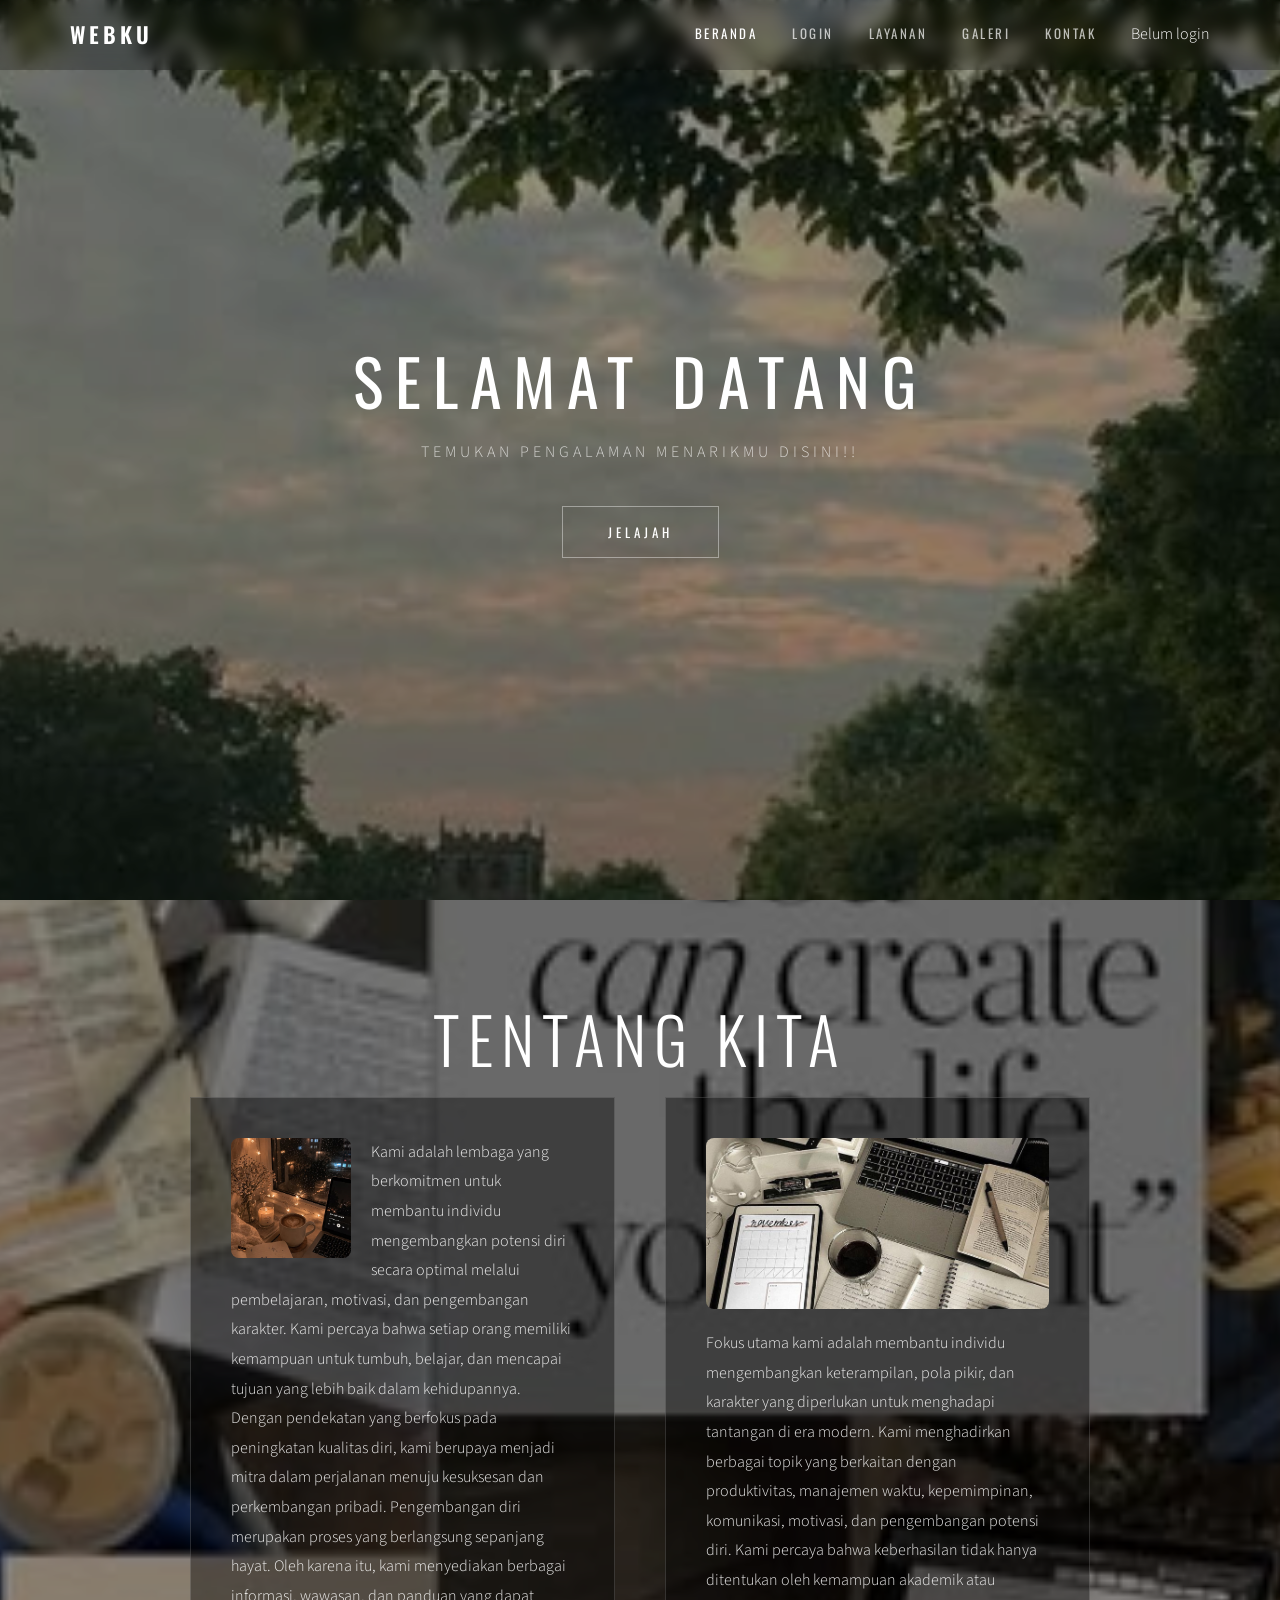
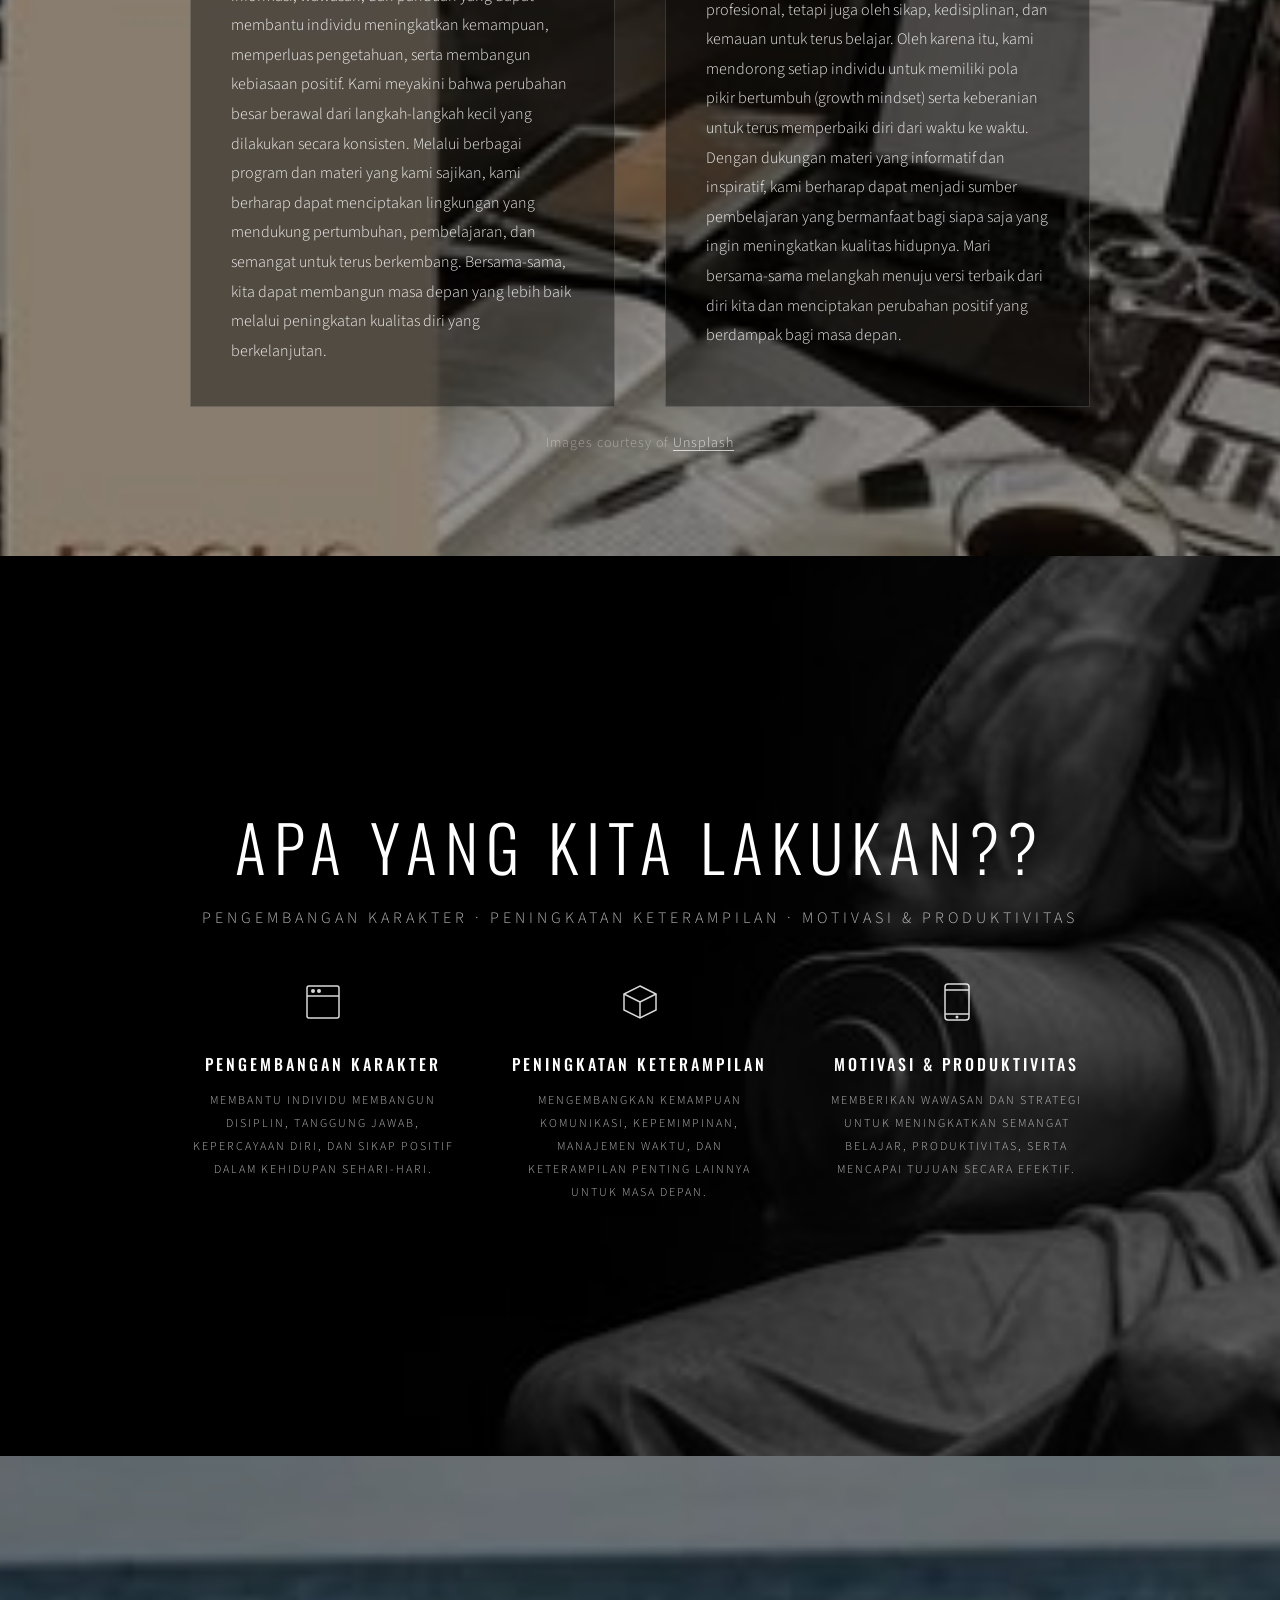
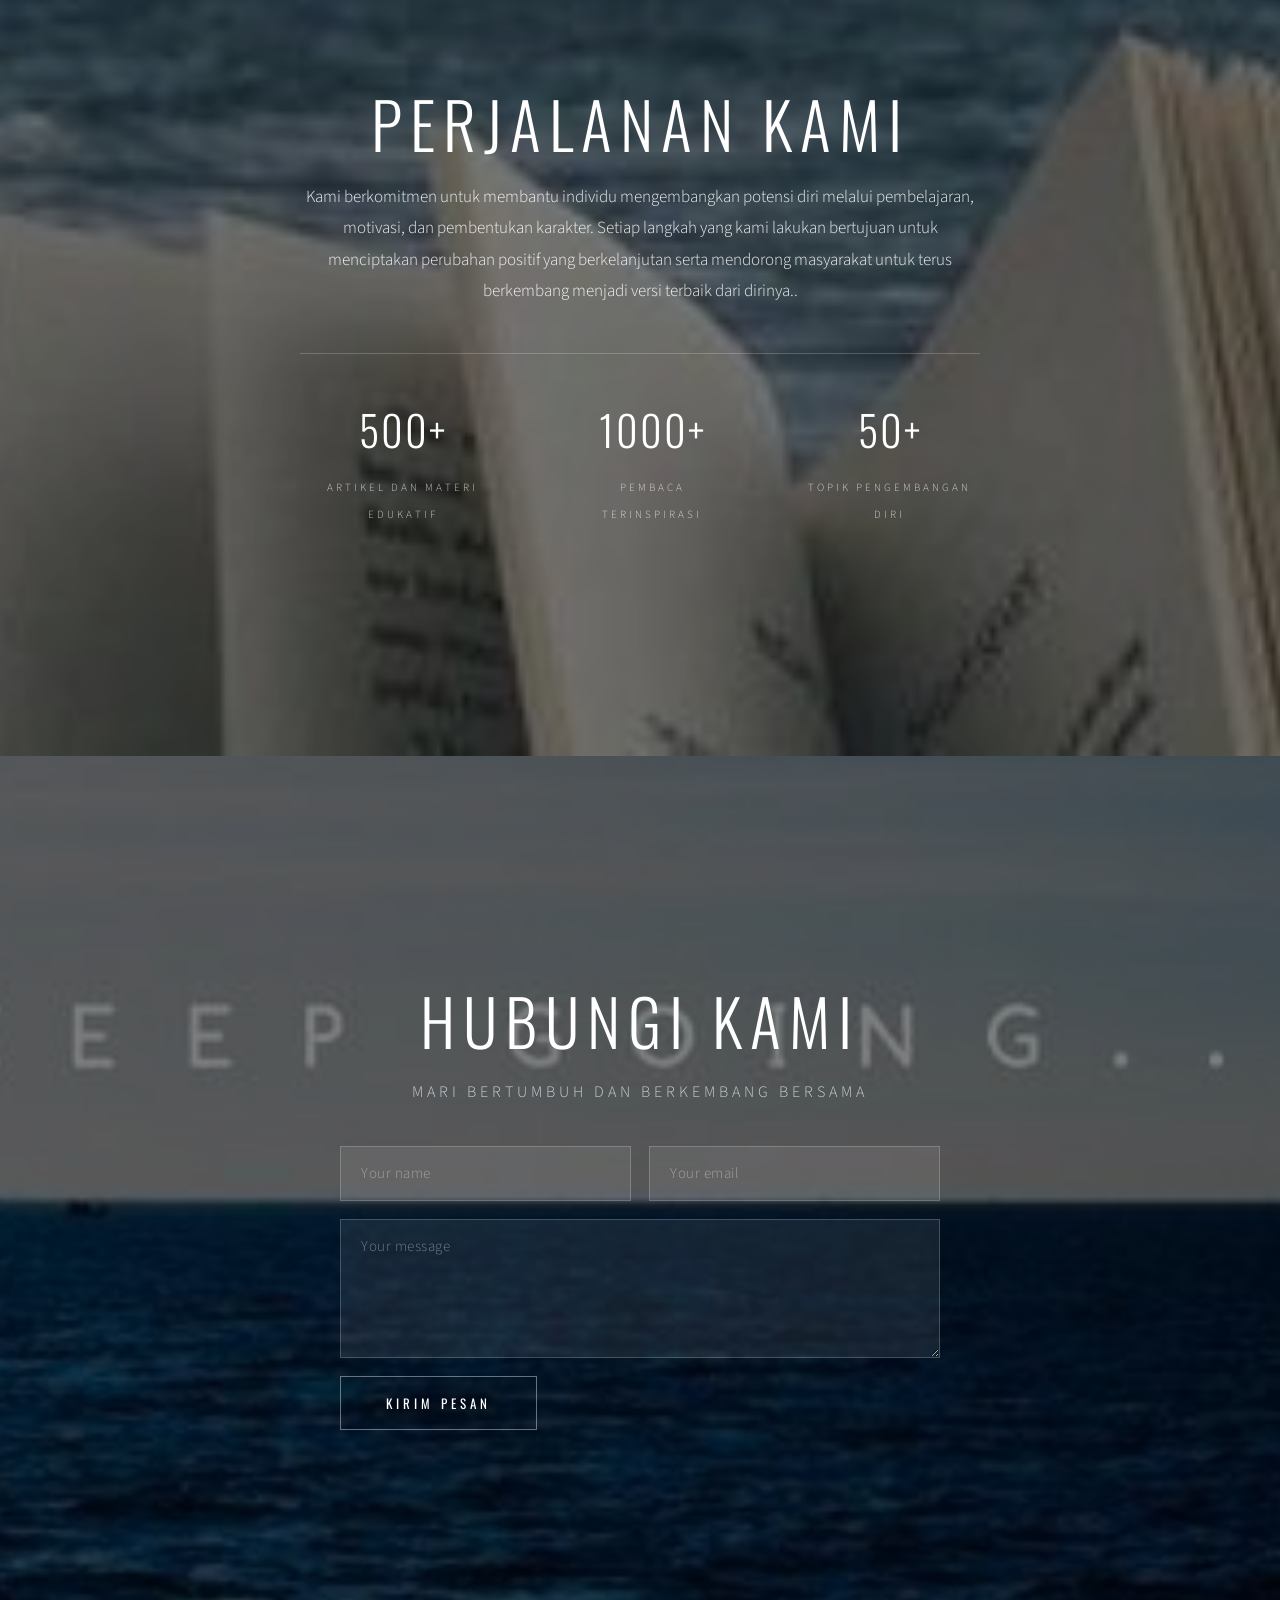
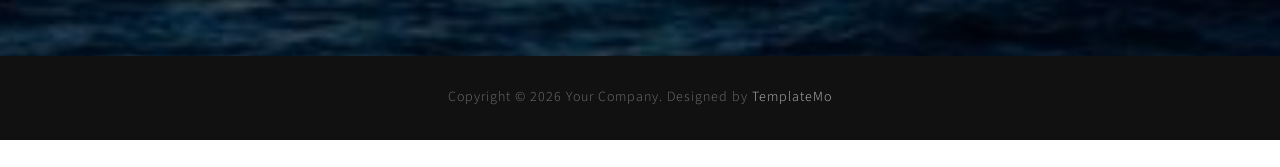
==== index.html @ dccb52b2 "Update index.html" ====
<!DOCTYPE html>
<html lang="id">
<head>
    <meta charset="UTF-8">
    <meta name="viewport" content="width=device-width, initial-scale=1.0">
    <title>Webku</title>

    <link rel="preconnect" href="https://fonts.googleapis.com">
    <link rel="preconnect" href="https://fonts.gstatic.com" crossorigin>
    <link href="https://fonts.googleapis.com/css2?family=Oswald:wght@300;400;500;600;700&family=Source+Sans+3:ital,wght@0,300;0,400;0,600;1,300;1,400&display=swap" rel="stylesheet">

    <link rel="stylesheet" href="templatemo-parallax-starter.css">
    <!--

TemplateMo 612 Parallax Starter

https://templatemo.com/tm-612-parallax-starter

-->
</head>
<body>

    <!-- Navigation -->
    <nav id="templatemo-nav">
        <div class="nav-container">
            <a href="#home" class="nav-logo">WEBKU</a>
            <button class="nav-toggle" id="navToggle" aria-label="Toggle navigation">
                <span></span>
                <span></span>
                <span></span>
            </button>
            <ul class="nav-links" id="navLinks">
                <li><a href="#home" class="active">BERANDA</a></li>
                <li id="authArea"><a onclick="goLogin()">LOGIN</a></li>
                <li><a href="#services">LAYANAN</a></li>
                <li><a href="#gallery">GALERI</a></li>
                <li><a href="#contact">KONTAK</a></li>
                 <li><p id="userInfo">Belum login</p></li>
                 
            </ul>
        </div>
    </nav>

    <!-- Section 1: Home / Hero -->
    <section id="home" class="parallax-section">
        <div class="parallax-bg" data-speed="1" style="background-image: url('images/parallax-bg-01.jpg')"></div>
        <div class="parallax-overlay"></div>
        <div class="section-content">
            <h1 class="section-title hero-title">SELAMAT DATANG</h1>
            <p class="section-subtitle caps">TEMUKAN PENGALAMAN MENARIKMU DISINI!!</p>
            <a href="#about" class="btn-scroll">JELAJAH</a>
        </div>
    </section>

    <!-- Section 2: About -->
    <section id="about" class="parallax-section">
        <div class="parallax-bg" data-speed="0.45" style="background-image: url('images/parallax-bg-02.jpg')"></div>
        <div class="parallax-overlay"></div>
        <div class="section-content">
            <h2 class="section-title">TENTANG KITA</h2>
            <div class="about-cols">
                <div class="about-col">
                    <div class="about-thumb thumb-top-left">
                        <img src="images/about-01.jpg" alt="Our Team">
                    </div>
                    <p>Kami adalah lembaga yang berkomitmen untuk membantu individu mengembangkan potensi diri secara optimal melalui pembelajaran, motivasi, dan pengembangan karakter. Kami percaya bahwa setiap orang memiliki kemampuan untuk tumbuh, belajar, dan mencapai tujuan yang lebih baik dalam kehidupannya. Dengan pendekatan yang berfokus pada peningkatan kualitas diri, kami berupaya menjadi mitra dalam perjalanan menuju kesuksesan dan perkembangan pribadi.

Pengembangan diri merupakan proses yang berlangsung sepanjang hayat. Oleh karena itu, kami menyediakan berbagai informasi, wawasan, dan panduan yang dapat membantu individu meningkatkan kemampuan, memperluas pengetahuan, serta membangun kebiasaan positif. Kami meyakini bahwa perubahan besar berawal dari langkah-langkah kecil yang dilakukan secara konsisten.

Melalui berbagai program dan materi yang kami sajikan, kami berharap dapat menciptakan lingkungan yang mendukung pertumbuhan, pembelajaran, dan semangat untuk terus berkembang. Bersama-sama, kita dapat membangun masa depan yang lebih baik melalui peningkatan kualitas diri yang berkelanjutan.</p>
                    </div>
                <div class="about-col">
                    <div class="about-thumb-wide">
                        <img src="images/about-02.jpg" alt="Our Process">
                    </div>
                    <p>Fokus utama kami adalah membantu individu mengembangkan keterampilan, pola pikir, dan karakter yang diperlukan untuk menghadapi tantangan di era modern. Kami menghadirkan berbagai topik yang berkaitan dengan produktivitas, manajemen waktu, kepemimpinan, komunikasi, motivasi, dan pengembangan potensi diri.

Kami percaya bahwa keberhasilan tidak hanya ditentukan oleh kemampuan akademik atau profesional, tetapi juga oleh sikap, kedisiplinan, dan kemauan untuk terus belajar. Oleh karena itu, kami mendorong setiap individu untuk memiliki pola pikir bertumbuh (growth mindset) serta keberanian untuk terus memperbaiki diri dari waktu ke waktu.

Dengan dukungan materi yang informatif dan inspiratif, kami berharap dapat menjadi sumber pembelajaran yang bermanfaat bagi siapa saja yang ingin meningkatkan kualitas hidupnya. Mari bersama-sama melangkah menuju versi terbaik dari diri kita dan menciptakan perubahan positif yang berdampak bagi masa depan.</p>
                </div>
            </div>
            <p class="unsplash-credit">Images courtesy of <a href="https://unsplash.com" target="_blank">Unsplash</a></p>
        </div>
    </section>

    <!-- Section 3: Services -->
    <section id="services" class="parallax-section">
        <div class="parallax-bg" data-speed="0.55" style="background-image: url('images/parallax-bg-03.jpg')"></div>
        <div class="parallax-overlay overlay-dark"></div>
        <div class="section-content">
            <h2 class="section-title">APA YANG KITA LAKUKAN??</h2>
            <p class="section-subtitle caps">PENGEMBANGAN KARAKTER &middot; PENINGKATAN KETERAMPILAN &middot; MOTIVASI & PRODUKTIVITAS</p>
            <div class="services-grid">
                <div class="service-item">
                    <div class="service-icon">
                        <svg width="40" height="40" viewBox="0 0 40 40" fill="none">
                            <rect x="4" y="4" width="32" height="32" rx="2" stroke="white" stroke-width="1.5"/>
                            <line x1="4" y1="14" x2="36" y2="14" stroke="white" stroke-width="1.5"/>
                            <circle cx="10" cy="9" r="2" fill="white"/>
                            <circle cx="16" cy="9" r="2" fill="white"/>
                        </svg>
                    </div>
                    <h3>PENGEMBANGAN KARAKTER</h3>
                    <p class="caps">Membantu individu membangun disiplin, tanggung jawab, kepercayaan diri, dan sikap positif dalam kehidupan sehari-hari.</p>
                </div>
                <div class="service-item">
                    <div class="service-icon">
                        <svg width="40" height="40" viewBox="0 0 40 40" fill="none">
                            <path d="M20 4L36 12V28L20 36L4 28V12L20 4Z" stroke="white" stroke-width="1.5"/>
                            <path d="M20 36V20" stroke="white" stroke-width="1.5"/>
                            <path d="M36 12L20 20" stroke="white" stroke-width="1.5"/>
                            <path d="M4 12L20 20" stroke="white" stroke-width="1.5"/>
                        </svg>
                    </div>
                    <h3>PENINGKATAN KETERAMPILAN</h3>
                    <p class="caps">Mengembangkan kemampuan komunikasi, kepemimpinan, manajemen waktu, dan keterampilan penting lainnya untuk masa depan.</p>
                </div>
                <div class="service-item">
                    <div class="service-icon">
                        <svg width="40" height="40" viewBox="0 0 40 40" fill="none">
                            <rect x="8" y="2" width="24" height="36" rx="3" stroke="white" stroke-width="1.5"/>
                            <line x1="8" y1="8" x2="32" y2="8" stroke="white" stroke-width="1.5"/>
                            <line x1="8" y1="32" x2="32" y2="32" stroke="white" stroke-width="1.5"/>
                            <circle cx="20" cy="35" r="1.5" fill="white"/>
                        </svg>
                    </div>
                    <h3>MOTIVASI & PRODUKTIVITAS</h3>
                    <p class="caps">Memberikan wawasan dan strategi untuk meningkatkan semangat belajar, produktivitas, serta mencapai tujuan secara efektif.</p>
                </div>
            </div>
        </div>
    </section>

    <!-- Section 4: Gallery -->
    <section id="gallery" class="parallax-section">
        <div class="parallax-bg" data-speed="0.5" style="background-image: url('images/parallax-bg-04.jpg')"></div>
        <div class="parallax-overlay"></div>
        <div class="section-content">
            <h2 class="section-title">PERJALANAN KAMI</h2>
            <div class="content-block">
                <p>Kami berkomitmen untuk membantu individu mengembangkan potensi diri melalui pembelajaran, motivasi, dan pembentukan karakter. Setiap langkah yang kami lakukan bertujuan untuk menciptakan perubahan positif yang berkelanjutan serta mendorong masyarakat untuk terus berkembang menjadi versi terbaik dari dirinya..</p>
                <div class="stats-row">
                    <div class="stat-item">
                        <span class="stat-number">500+</span>
                        <span class="stat-label caps">ARTIKEL DAN MATERI EDUKATIF</span>
                    </div>
                    <div class="stat-item">
                        <span class="stat-number">1000+</span>
                        <span class="stat-label caps">PEMBACA TERINSPIRASI</span>
                    </div>
                    <div class="stat-item">
                        <span class="stat-number">50+</span>
                        <span class="stat-label caps">TOPIK PENGEMBANGAN DIRI</span>
                    </div>
                </div>
            </div>
        </div>
    </section>

    <!-- Section 5: Contact -->
    <section id="contact" class="parallax-section">
        <div class="parallax-bg" data-speed="0.5" style="background-image: url('images/parallax-bg-05.jpg')"></div>
        <div class="parallax-overlay overlay-medium"></div>
        <div class="section-content">
            <h2 class="section-title">HUBUNGI KAMI</h2>
            <p class="section-subtitle caps">MARI BERTUMBUH DAN BERKEMBANG BERSAMA</p>
            <div class="contact-form-wrap">
                <form id="contactForm" class="contact-form">
                    <div class="form-row">
                        <input type="text" placeholder="Your name" required>
                        <input type="email" placeholder="Your email" required>
                    </div>
                    <textarea placeholder="Your message" rows="5" required></textarea>
                    <button type="submit" class="btn-submit">KIRIM PESAN</button>
                </form>
            </div>
        </div>
    </section>

    <!-- Footer -->
    <footer id="templatemo-footer">
        <p>Copyright &copy; 2026 Your Company. Designed by <a href="https://templatemo.com" rel="nofollow" target="_blank">TemplateMo</a></p>
    </footer>
    <script src="templatemo-parallax-script.js"></script>
</body>
</html>
<script src="login/js/welcome.js"></script>
</body>
</html>
<p id="userInfo">Belum login</p>
---- templatemo-parallax-starter.css ----
/* ==========================================================================
   Parallax Starter - Free HTML CSS Template
   
TemplateMo 612 Parallax Starter

https://templatemo.com/tm-612-parallax-starter

   ========================================================================== */

/* --- CSS Variables --- */
:root {
    --font-heading: 'Oswald', sans-serif;
    --font-body: 'Source Sans 3', sans-serif;
    --white: #ffffff;
    --white-90: rgba(255, 255, 255, 0.9);
    --white-70: rgba(255, 255, 255, 0.7);
    --white-40: rgba(255, 255, 255, 0.4);
    --white-20: rgba(255, 255, 255, 0.2);
    --nav-bg: rgba(0, 0, 0, 0.25);
    --nav-bg-scrolled: rgba(0, 0, 0, 0.85);
    --transition-smooth: 0.3s ease;
}

/* --- Reset & Base --- */
*,
*::before,
*::after {
    margin: 0;
    padding: 0;
    box-sizing: border-box;
}

html {
    scroll-behavior: smooth;
}

body {
    font-family: var(--font-body);
    font-weight: 300;
    color: var(--white);
    line-height: 1.7;
    overflow-x: hidden;
}

a {
    text-decoration: none;
    color: inherit;
}

img {
    max-width: 100%;
    display: block;
}

/* --- Navigation --- */
#templatemo-nav {
    position: fixed;
    top: 0;
    left: 0;
    width: 100%;
    z-index: 1000;
    background: var(--nav-bg);
    backdrop-filter: blur(8px);
    -webkit-backdrop-filter: blur(8px);
    transition: background var(--transition-smooth);
}

#templatemo-nav.scrolled {
    background: var(--nav-bg-scrolled);
}

.nav-container {
    max-width: 1200px;
    margin: 0 auto;
    padding: 0 30px;
    display: flex;
    align-items: center;
    justify-content: space-between;
    height: 70px;
}

.nav-logo {
    font-family: var(--font-heading);
    font-size: 22px;
    font-weight: 600;
    letter-spacing: 4px;
    color: var(--white);
}

.nav-links {
    list-style: none;
    display: flex;
    gap: 35px;
}

.nav-links a {
    font-family: var(--font-heading);
    font-size: 13px;
    font-weight: 400;
    letter-spacing: 2.5px;
    color: var(--white-70);
    transition: color var(--transition-smooth), opacity var(--transition-smooth);
}

.nav-links a:hover,
.nav-links a.active {
    color: var(--white);
}

/* Mobile Toggle */
.nav-toggle {
    display: none;
    background: none;
    border: none;
    cursor: pointer;
    padding: 8px;
    flex-direction: column;
    gap: 5px;
}

.nav-toggle span {
    display: block;
    width: 24px;
    height: 2px;
    background: var(--white);
    transition: all var(--transition-smooth);
}

/* --- Parallax Sections --- */
.parallax-section {
    position: relative;
    min-height: 100vh;
    display: flex;
    align-items: center;
    justify-content: center;
    overflow: hidden;
}

/* Parallax Background Image Layer
   Height is 200% and starts at top: -50% to give
   maximum room for large vertical translations */
.parallax-bg {
    position: absolute;
    top: -50%;
    left: 0;
    width: 100%;
    height: 200%;
    background-position: center center;
    background-repeat: no-repeat;
    background-size: cover;
    will-change: transform;
    transition: transform 0.5s cubic-bezier(0.22, 1, 0.36, 1);
    z-index: 0;
}

/* Dark Overlay */
.parallax-overlay {
    position: absolute;
    inset: 0;
    background: rgba(0, 0, 0, 0.42);
    z-index: 1;
}

.parallax-overlay.overlay-dark {
    background: rgba(0, 0, 0, 0.55);
}

.parallax-overlay.overlay-medium {
    background: rgba(0, 0, 0, 0.50);
}

/* Content Layer */
.section-content {
    position: relative;
    z-index: 2;
    max-width: 960px;
    width: 100%;
    padding: 100px 30px;
    text-align: center;
}

/* --- Typography --- */
.section-title {
    font-family: var(--font-heading);
    font-weight: 300;
    font-size: clamp(36px, 6vw, 64px);
    letter-spacing: 8px;
    color: var(--white);
    margin-bottom: 20px;
    line-height: 1.2;
}

.hero-title {
    font-weight: 400;
    letter-spacing: 12px;
}

.section-subtitle {
    font-family: var(--font-body);
    font-size: clamp(13px, 1.6vw, 16px);
    letter-spacing: 4px;
    color: var(--white-70);
    margin-bottom: 40px;
}

.caps {
    text-transform: uppercase;
}

.content-block {
    max-width: 680px;
    margin: 0 auto;
}

.content-block p {
    font-size: 17px;
    color: var(--white-90);
    margin-bottom: 20px;
    line-height: 1.85;
}

/* --- Hero Button --- */
.btn-scroll {
    display: inline-block;
    font-family: var(--font-heading);
    font-size: 13px;
    font-weight: 400;
    letter-spacing: 4px;
    color: var(--white);
    border: 1px solid var(--white-40);
    padding: 14px 45px;
    transition: all var(--transition-smooth);
}

.btn-scroll:hover {
    background: var(--white);
    color: #111;
    border-color: var(--white);
}

/* --- About Columns --- */
.unsplash-credit {
    font-size: 14px;
    color: var(--white-40);
    margin-top: 25px;
    letter-spacing: 1px;
}

.unsplash-credit a {
    color: var(--white-70);
    text-decoration: underline;
    text-underline-offset: 3px;
}

.about-cols {
    display: grid;
    grid-template-columns: 1fr 1fr;
    gap: 50px;
    max-width: 900px;
    margin: 0 auto;
    text-align: left;
}

.about-col {
    background: rgba(0, 0, 0, 0.4);
    padding: 40px;
    border: 1px solid rgba(255, 255, 255, 0.15);
}

.about-thumb {
    overflow: hidden;
    width: 120px;
    height: 120px;
    border-radius: 8px;
}

.about-thumb img {
    width: 100%;
    height: 100%;
    object-fit: cover;
    display: block;
}

.thumb-top-left {
    float: left;
    margin: 0 20px 15px 0;
}

.about-thumb-wide {
    overflow: hidden;
    width: 100%;
    max-width: 400px;
    aspect-ratio: 2 / 1;
    border-radius: 8px;
    margin-bottom: 20px;
}

.about-thumb-wide img {
    width: 100%;
    height: 100%;
    object-fit: cover;
    display: block;
}

.about-col p {
    font-size: 16px;
    color: var(--white-90);
    margin-bottom: 20px;
    line-height: 1.85;
}

.about-col p:last-child {
    margin-bottom: 0;
}

.about-col a {
    color: var(--white);
    text-decoration: underline;
    text-underline-offset: 3px;
}

/* --- Services Grid --- */
.services-grid {
    display: grid;
    grid-template-columns: repeat(3, 1fr);
    gap: 50px;
    margin-top: 50px;
}

.service-item {
    text-align: center;
}

.service-icon {
    margin-bottom: 20px;
    opacity: 0.85;
}

.service-item h3 {
    font-family: var(--font-heading);
    font-size: 16px;
    font-weight: 500;
    letter-spacing: 3px;
    margin-bottom: 12px;
    color: var(--white);
}

.service-item p {
    font-size: 12px;
    letter-spacing: 2px;
    color: var(--white-70);
    line-height: 1.9;
}

/* --- Stats Row --- */
.stats-row {
    display: flex;
    justify-content: center;
    gap: 70px;
    margin-top: 45px;
    padding-top: 40px;
    border-top: 1px solid var(--white-20);
}

.stat-item {
    text-align: center;
}

.stat-number {
    display: block;
    font-family: var(--font-heading);
    font-size: 42px;
    font-weight: 300;
    letter-spacing: 2px;
    color: var(--white);
    margin-bottom: 8px;
}

.stat-label {
    font-size: 11px;
    letter-spacing: 3px;
    color: var(--white-70);
}

/* --- Contact Form --- */
.contact-form-wrap {
    max-width: 600px;
    margin: 0 auto;
}

.contact-form {
    display: flex;
    flex-direction: column;
    gap: 18px;
}

.form-row {
    display: flex;
    gap: 18px;
}

.contact-form input,
.contact-form textarea {
    width: 100%;
    font-family: var(--font-body);
    font-size: 15px;
    font-weight: 300;
    letter-spacing: 0.5px;
    color: var(--white);
    background: rgba(255, 255, 255, 0.08);
    border: 1px solid var(--white-20);
    padding: 16px 20px;
    outline: none;
    transition: border-color var(--transition-smooth);
}

.contact-form input::placeholder,
.contact-form textarea::placeholder {
    color: var(--white-40);
}

.contact-form input:focus,
.contact-form textarea:focus {
    border-color: var(--white-70);
}

.contact-form textarea {
    resize: vertical;
    min-height: 120px;
}

.btn-submit {
    font-family: var(--font-heading);
    font-size: 13px;
    font-weight: 400;
    letter-spacing: 4px;
    color: var(--white);
    background: transparent;
    border: 1px solid var(--white-40);
    padding: 16px 45px;
    cursor: pointer;
    transition: all var(--transition-smooth);
    align-self: flex-start;
    text-transform: uppercase;
}

.btn-submit:hover {
    background: var(--white);
    color: #111;
    border-color: var(--white);
}

/* --- Footer --- */
#templatemo-footer {
    background: #111;
    text-align: center;
    padding: 30px 20px;
    font-size: 14px;
    color: var(--white-40);
    letter-spacing: 1px;
}

#templatemo-footer a {
    color: var(--white-70);
    transition: color var(--transition-smooth);
}

#templatemo-footer a:hover {
    color: var(--white);
}

/* --- Scroll Reveal Animation --- */
.reveal {
    opacity: 0;
    transform: translateY(30px);
    transition: opacity 0.8s ease, transform 0.8s ease;
}

.reveal.visible {
    opacity: 1;
    transform: translateY(0);
}

/* ===================================
   Responsive
   =================================== */

@media (max-width: 991px) {
    .services-grid {
        grid-template-columns: repeat(2, 1fr);
        gap: 40px;
    }

    .stats-row {
        gap: 40px;
    }
}

@media (max-width: 768px) {
    /* Mobile Navigation */
    .nav-toggle {
        display: flex;
    }

    .nav-links {
        position: fixed;
        top: 0;
        left: 0;
        width: 100%;
        height: 100vh;
        background: rgba(0, 0, 0, 0.95);
        flex-direction: column;
        align-items: center;
        justify-content: flex-start;
        gap: 30px;
        padding: 100px 30px 60px;
        overflow-y: auto;
        opacity: 0;
        visibility: hidden;
        transition: all 0.4s ease;
    }

    .nav-links.open {
        opacity: 1;
        visibility: visible;
    }

    .nav-links a {
        font-size: 16px;
        letter-spacing: 4px;
    }

    .nav-toggle.active span:nth-child(1) {
        transform: rotate(45deg) translate(5px, 5px);
    }

    .nav-toggle.active span:nth-child(2) {
        opacity: 0;
    }

    .nav-toggle.active span:nth-child(3) {
        transform: rotate(-45deg) translate(5px, -5px);
    }

    /* Disable parallax on mobile — static bg */
    .parallax-bg {
        top: 0;
        height: 100%;
    }

    .section-title {
        letter-spacing: 4px;
    }

    .hero-title {
        letter-spacing: 6px;
    }

    .section-subtitle {
        letter-spacing: 2px;
    }

    .services-grid {
        grid-template-columns: 1fr;
        gap: 35px;
    }

    .about-cols {
        grid-template-columns: 1fr;
        gap: 30px;
        text-align: center;
    }

    .stats-row {
        flex-direction: column;
        gap: 30px;
    }

    .form-row {
        flex-direction: column;
    }

    .btn-submit {
        align-self: stretch;
    }
}

@media (max-width: 480px) {
    .nav-container {
        padding: 0 20px;
    }

    .section-content {
        padding: 80px 20px;
    }

    .section-title {
        letter-spacing: 3px;
    }

    .content-block p {
        font-size: 15px;
    }

    .stat-number {
        font-size: 34px;
    }
}
#message{
    background: #ff4e4e;
    color: white;
    text-align: center;
    margin-top: 20px;
}
#alertBox{
    position: fixed;
    top: 20px;
    left: 50%;
    transform: translateX(-50%);
    z-index: 999;
}
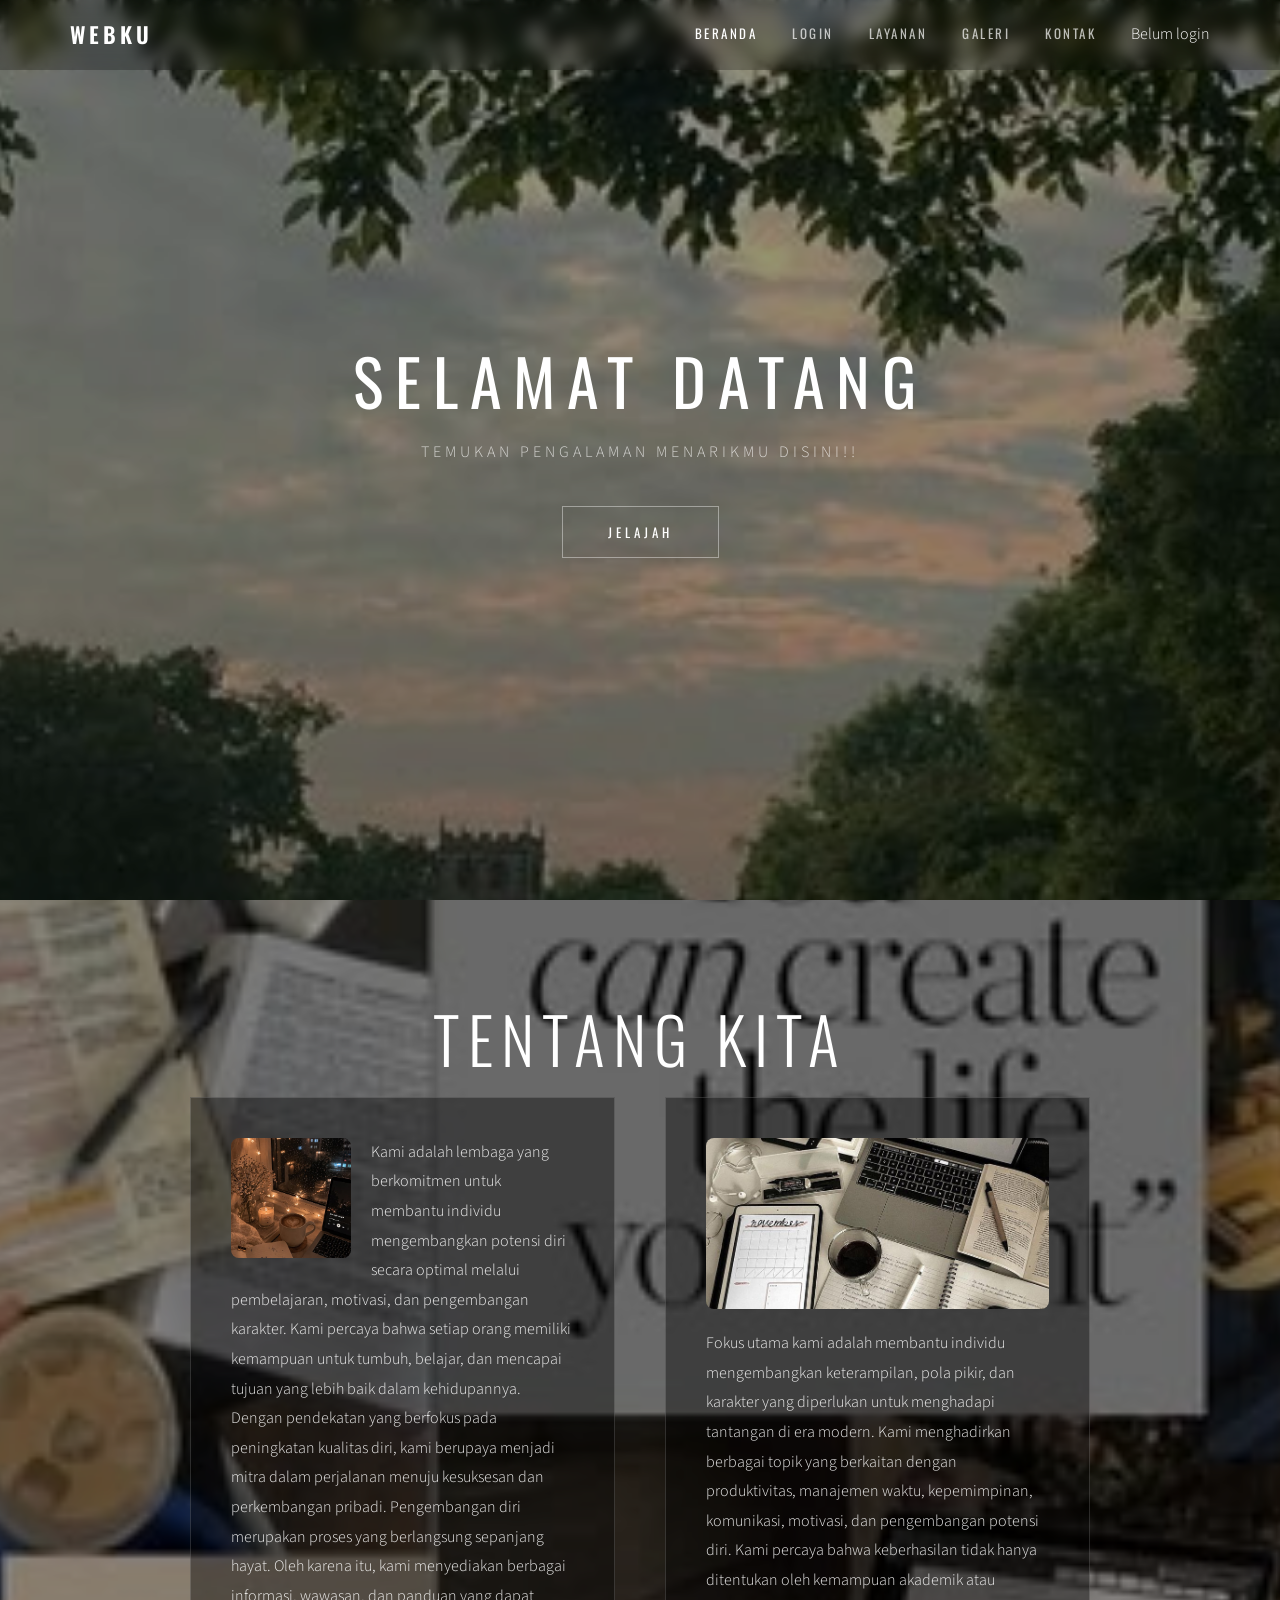
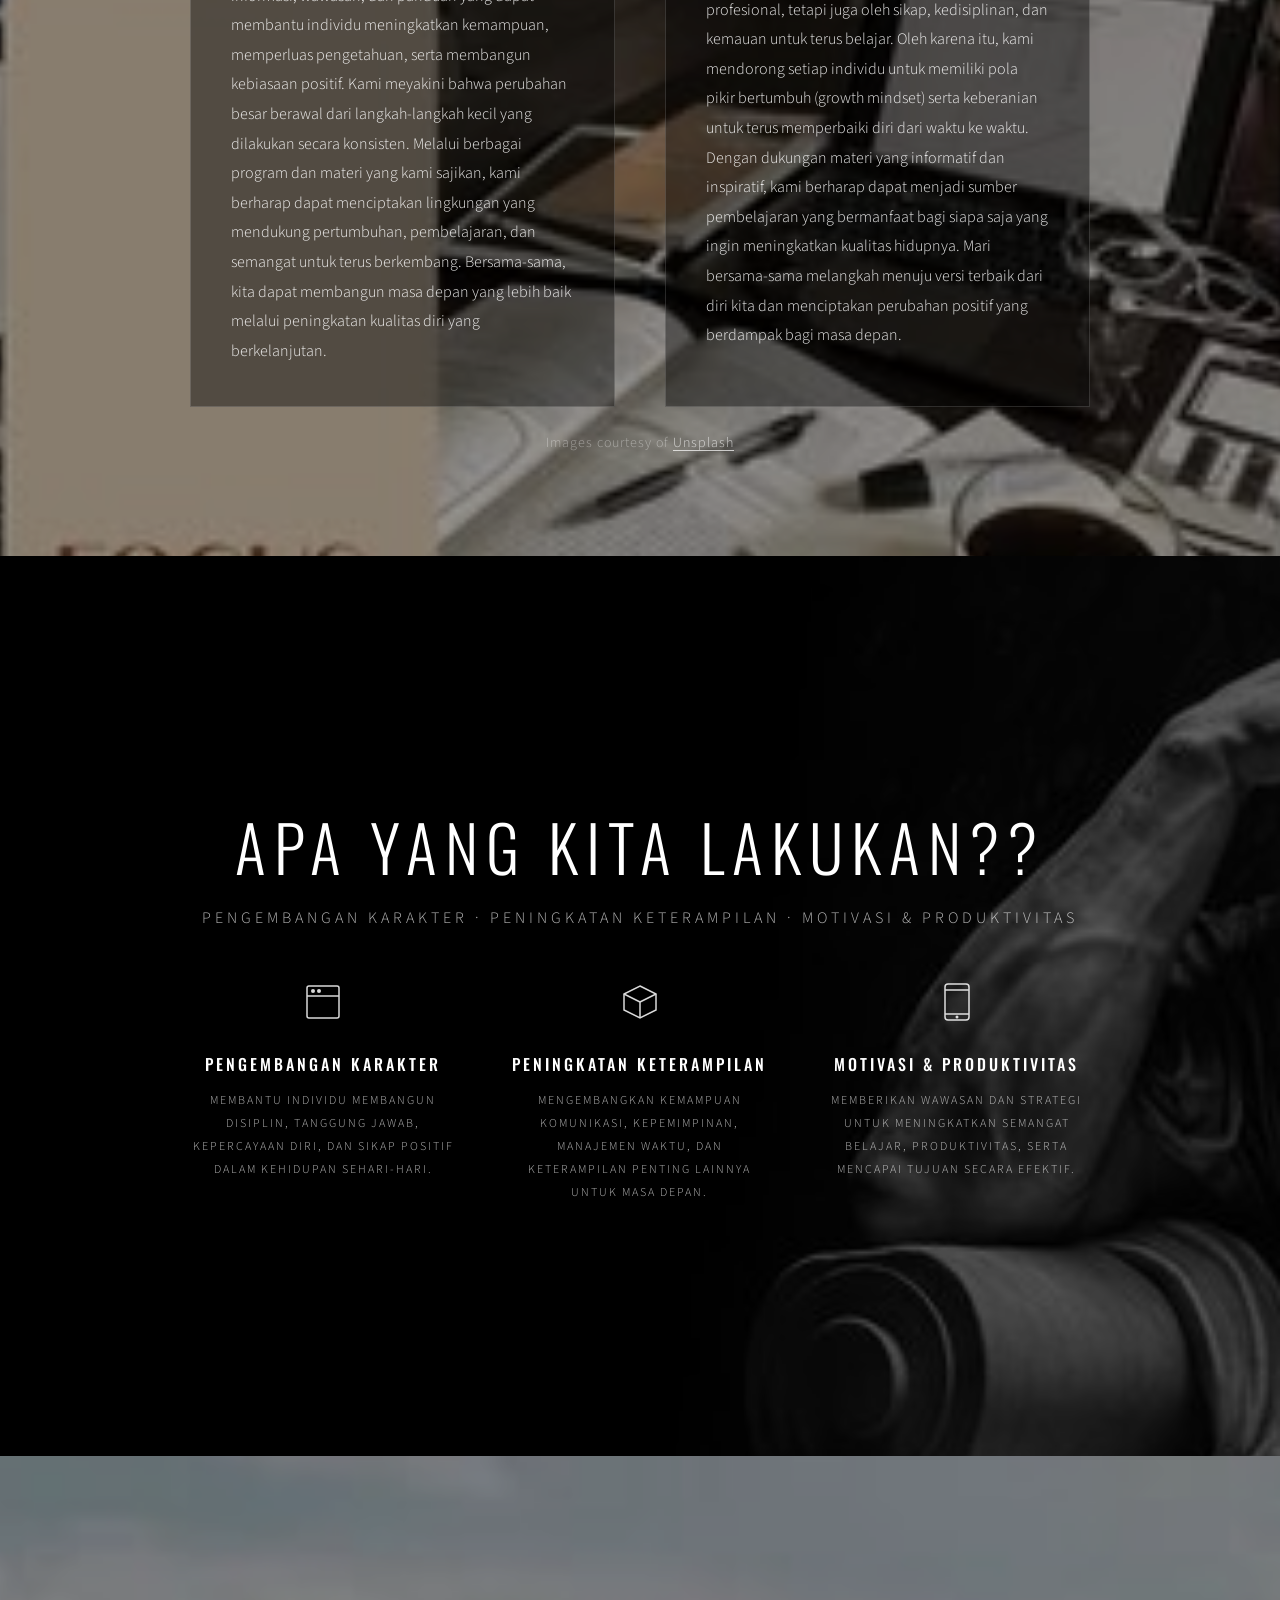
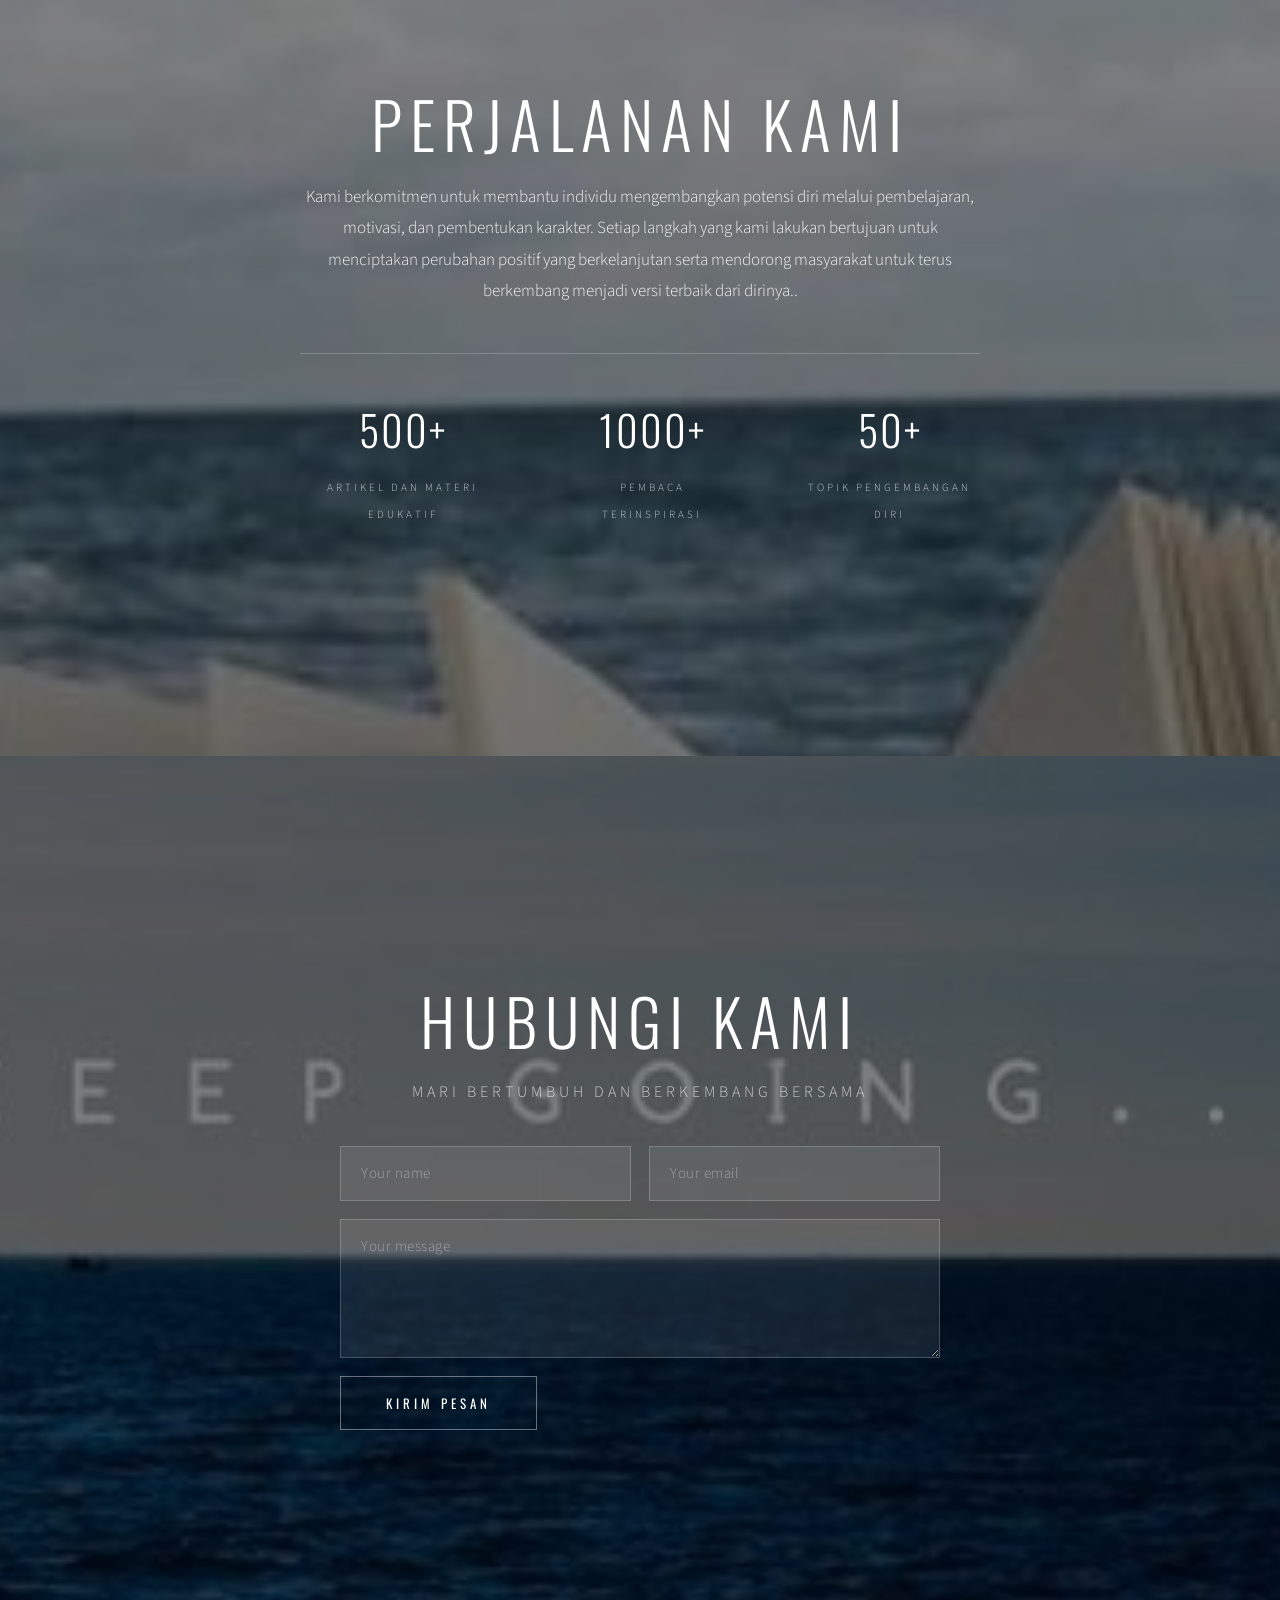
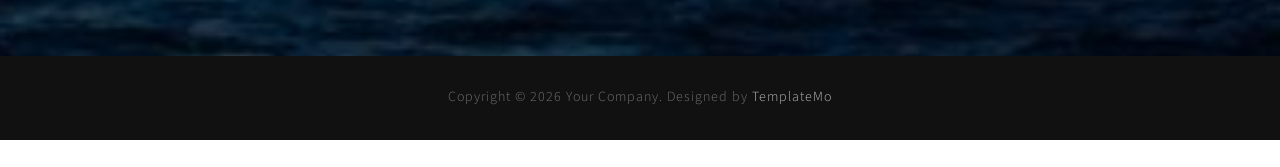
==== commit 3a20d6d2: "Update index.html" ====
--- a/index.html
+++ b/index.html
@@ -43,7 +43,7 @@
 
     <!-- Section 1: Home / Hero -->
     <section id="home" class="parallax-section">
-        <div class="parallax-bg" data-speed="1" style="background-image: url('images/parallax-bg-01.jpg')"></div>
+        <div class="parallax-bg" data-speed="10" style="background-image: url('images/parallax-bg-01.jpg')"></div>
         <div class="parallax-overlay"></div>
         <div class="section-content">
             <h1 class="section-title hero-title">SELAMAT DATANG</h1>
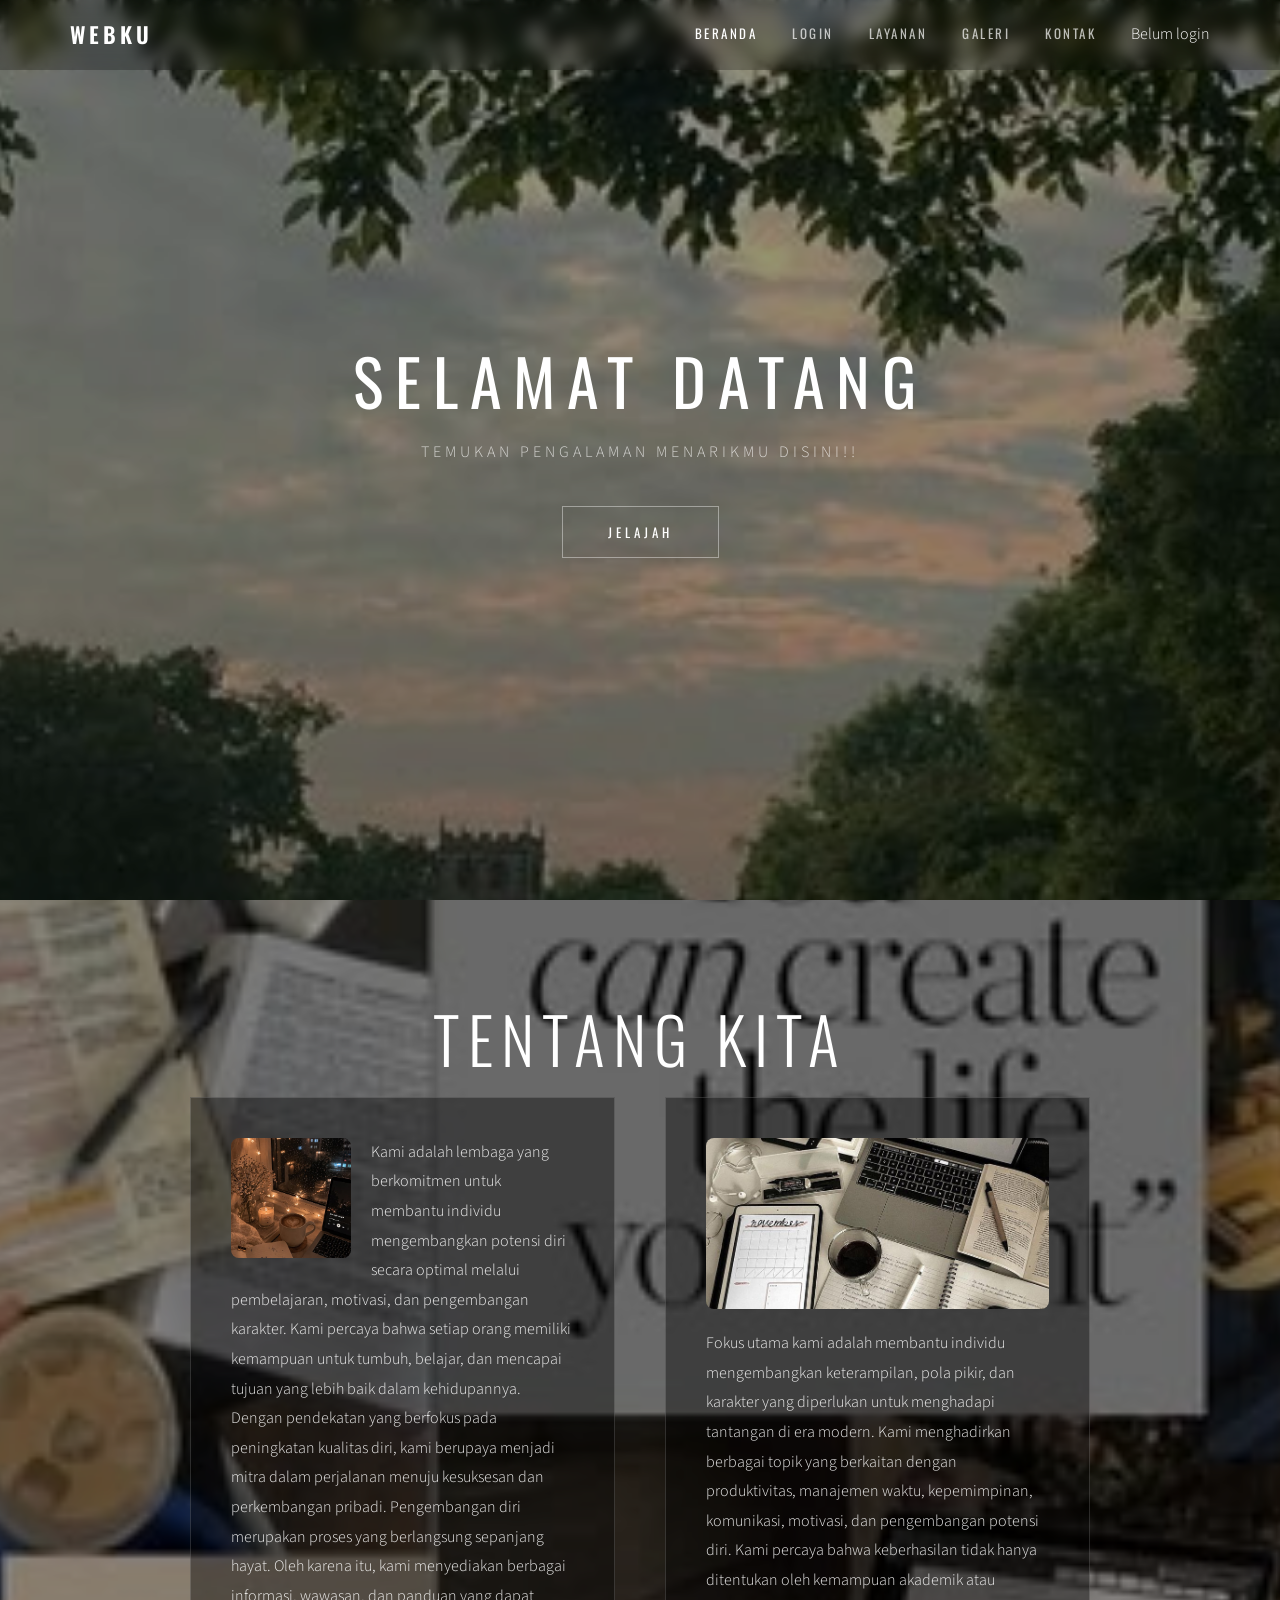
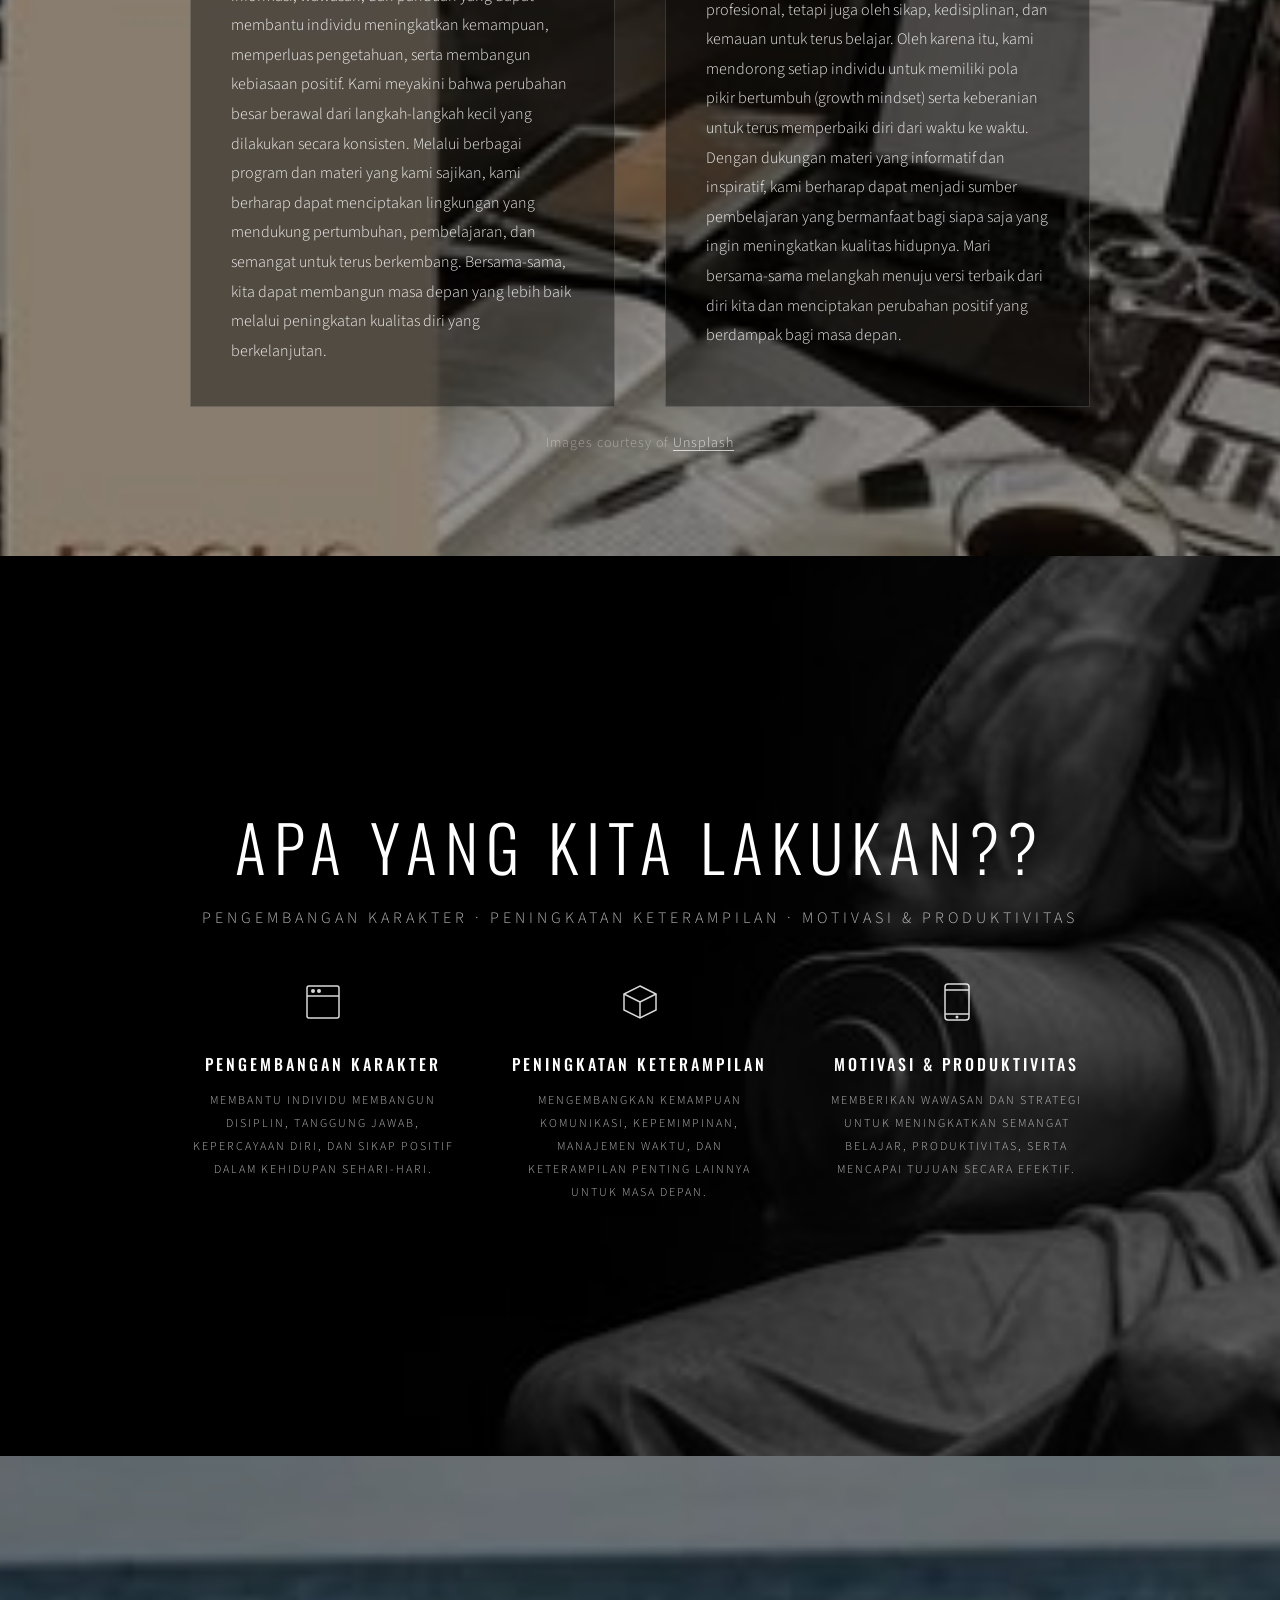
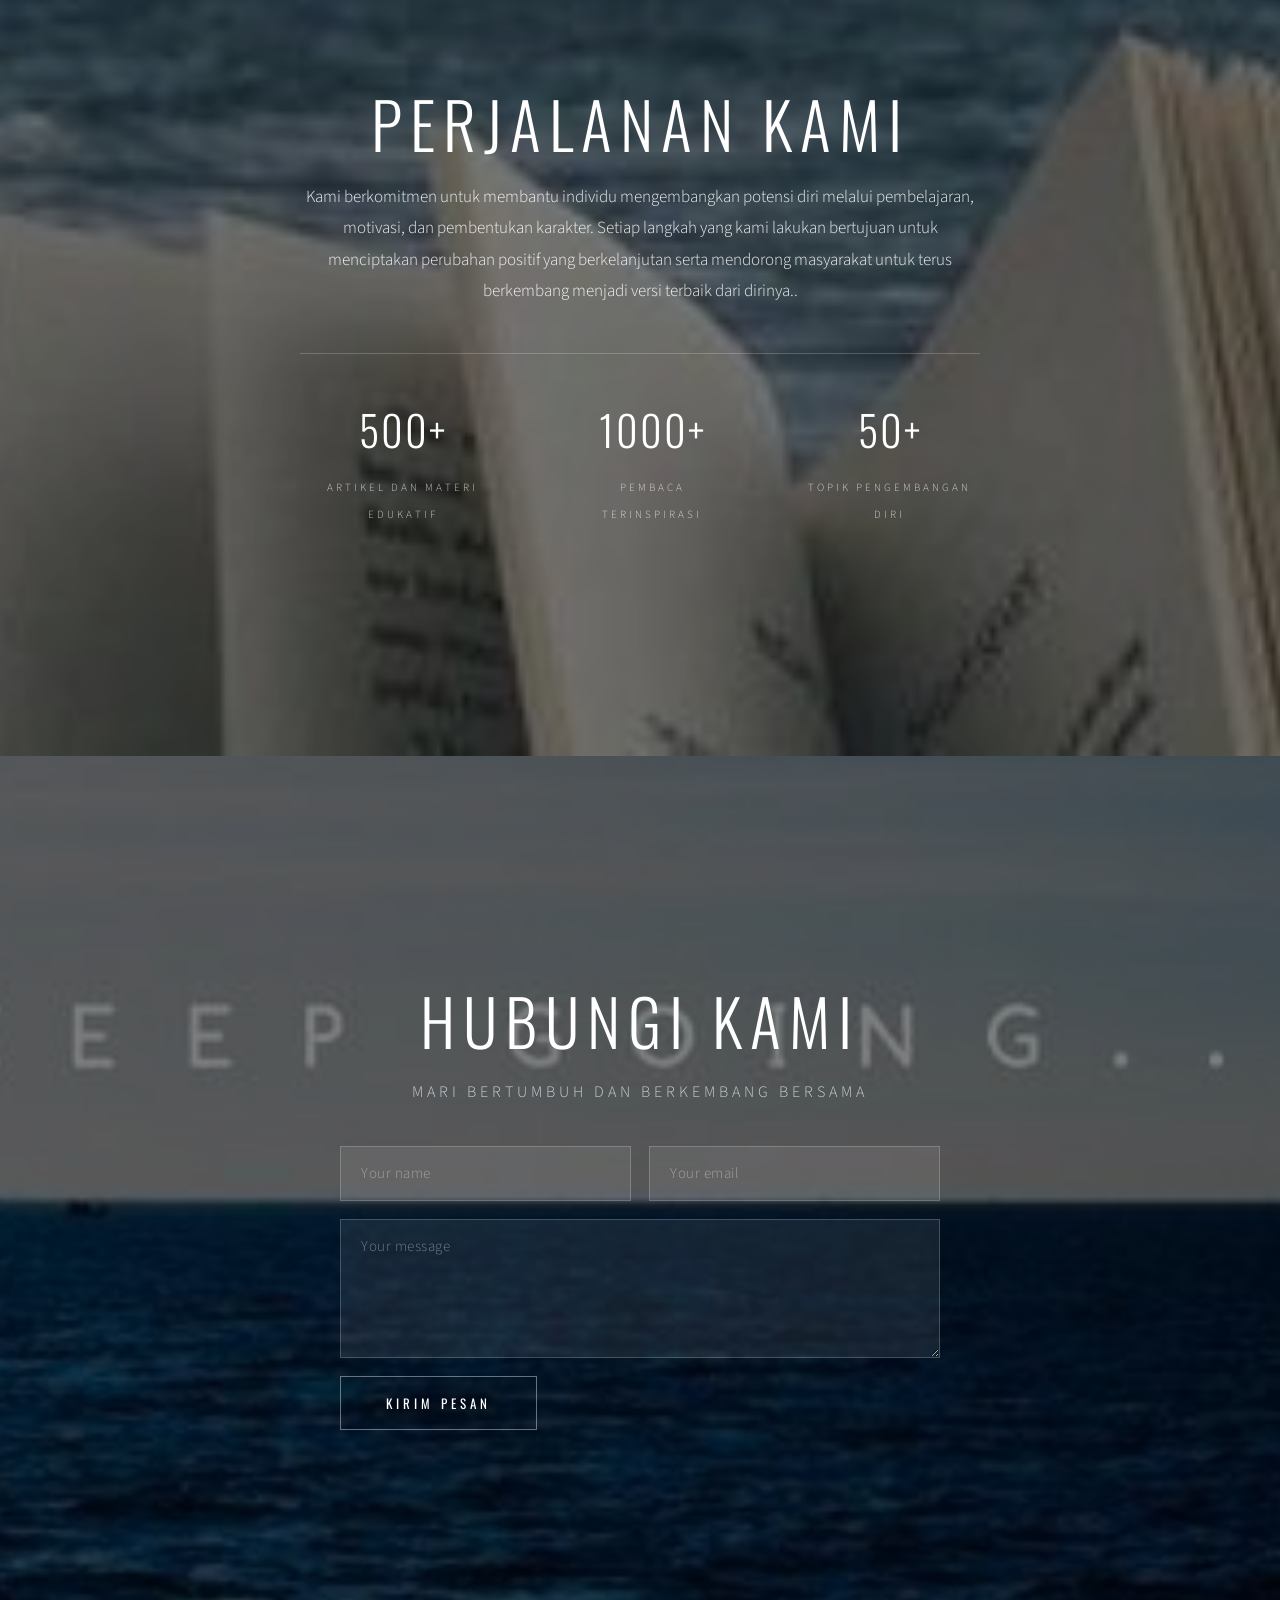
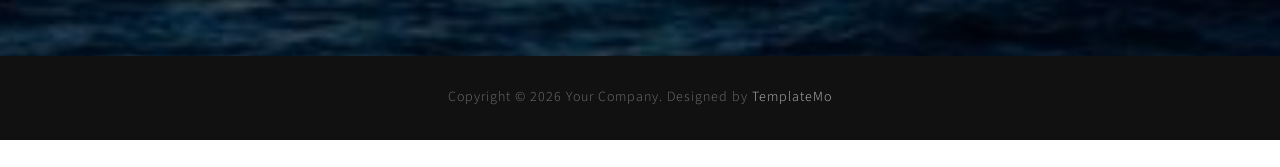
==== commit c231b115: "Update index.html" ====
--- a/index.html
+++ b/index.html
@@ -43,7 +43,7 @@
 
     <!-- Section 1: Home / Hero -->
     <section id="home" class="parallax-section">
-        <div class="parallax-bg" data-speed="10" style="background-image: url('images/parallax-bg-01.jpg')"></div>
+        <div class="parallax-bg" data-speed="0.5" style="background-image: url('images/parallax-bg-01.jpg')"></div>
         <div class="parallax-overlay"></div>
         <div class="section-content">
             <h1 class="section-title hero-title">SELAMAT DATANG</h1>
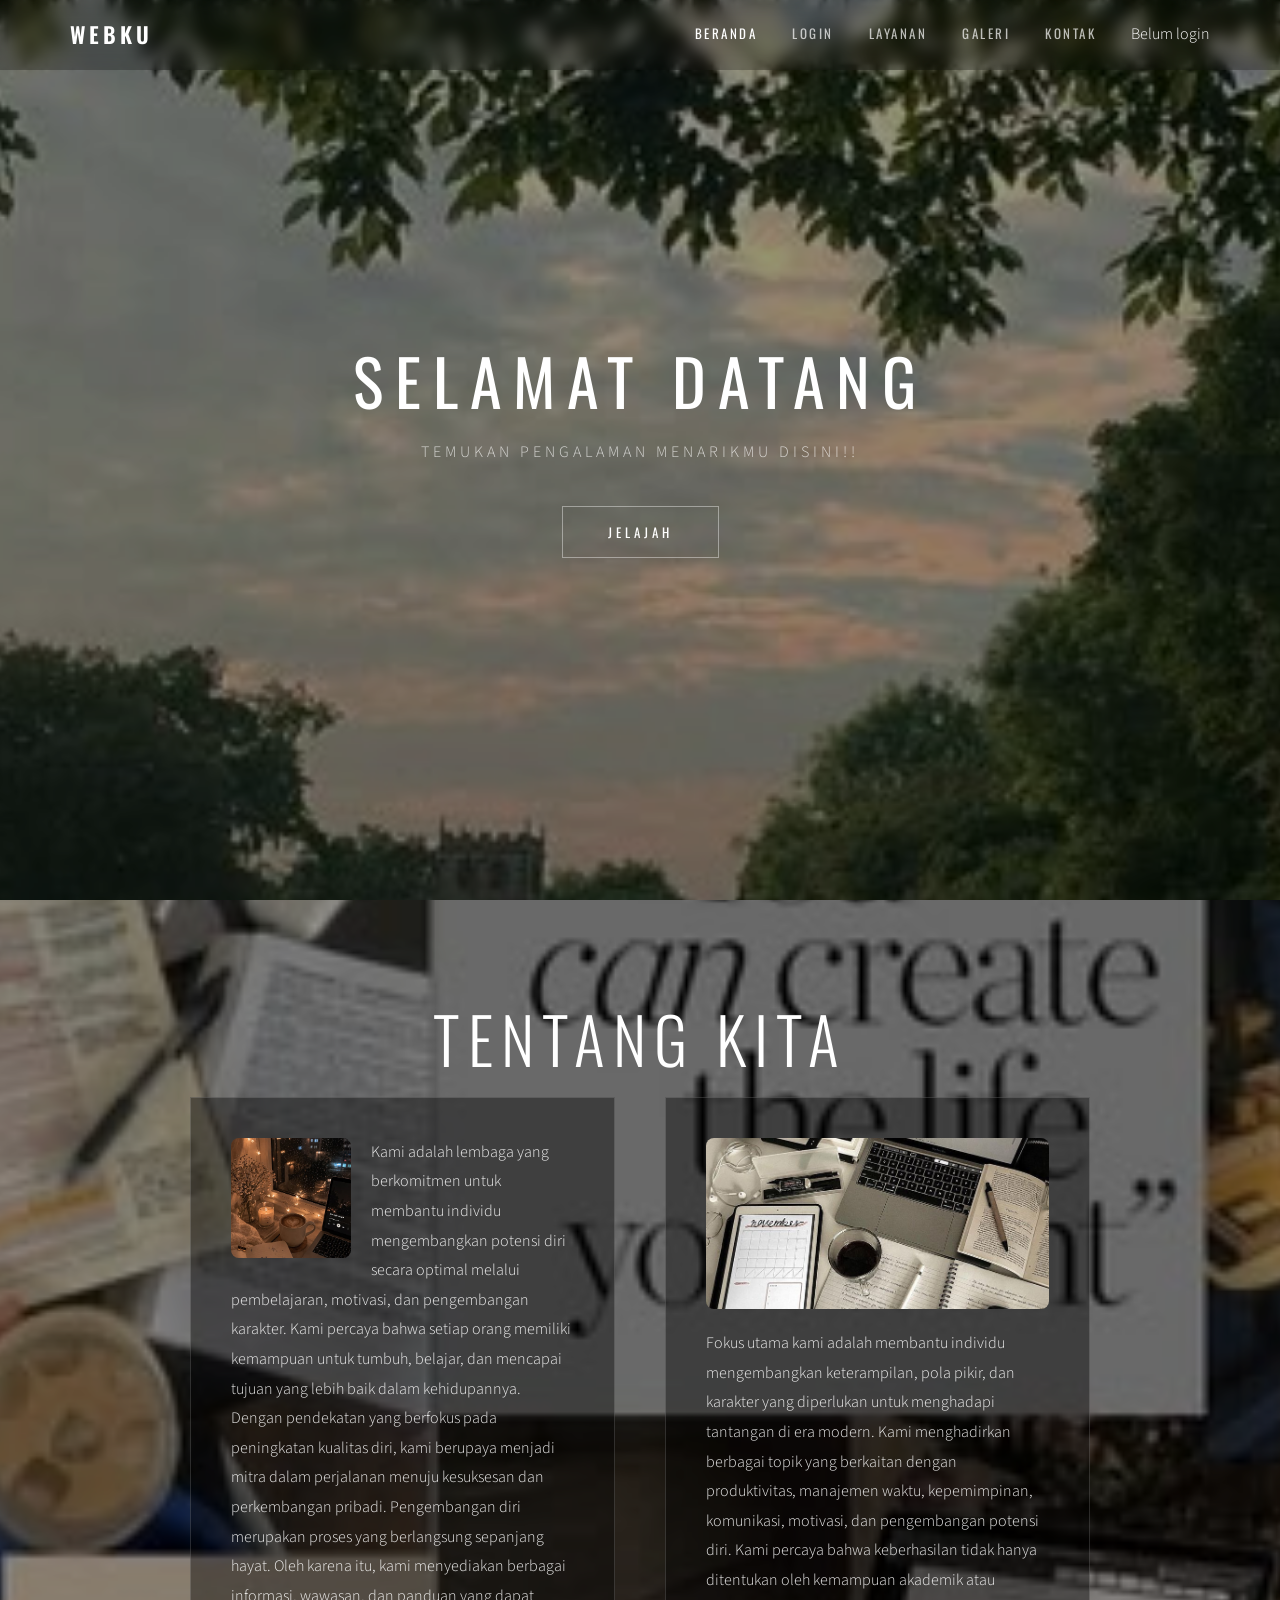
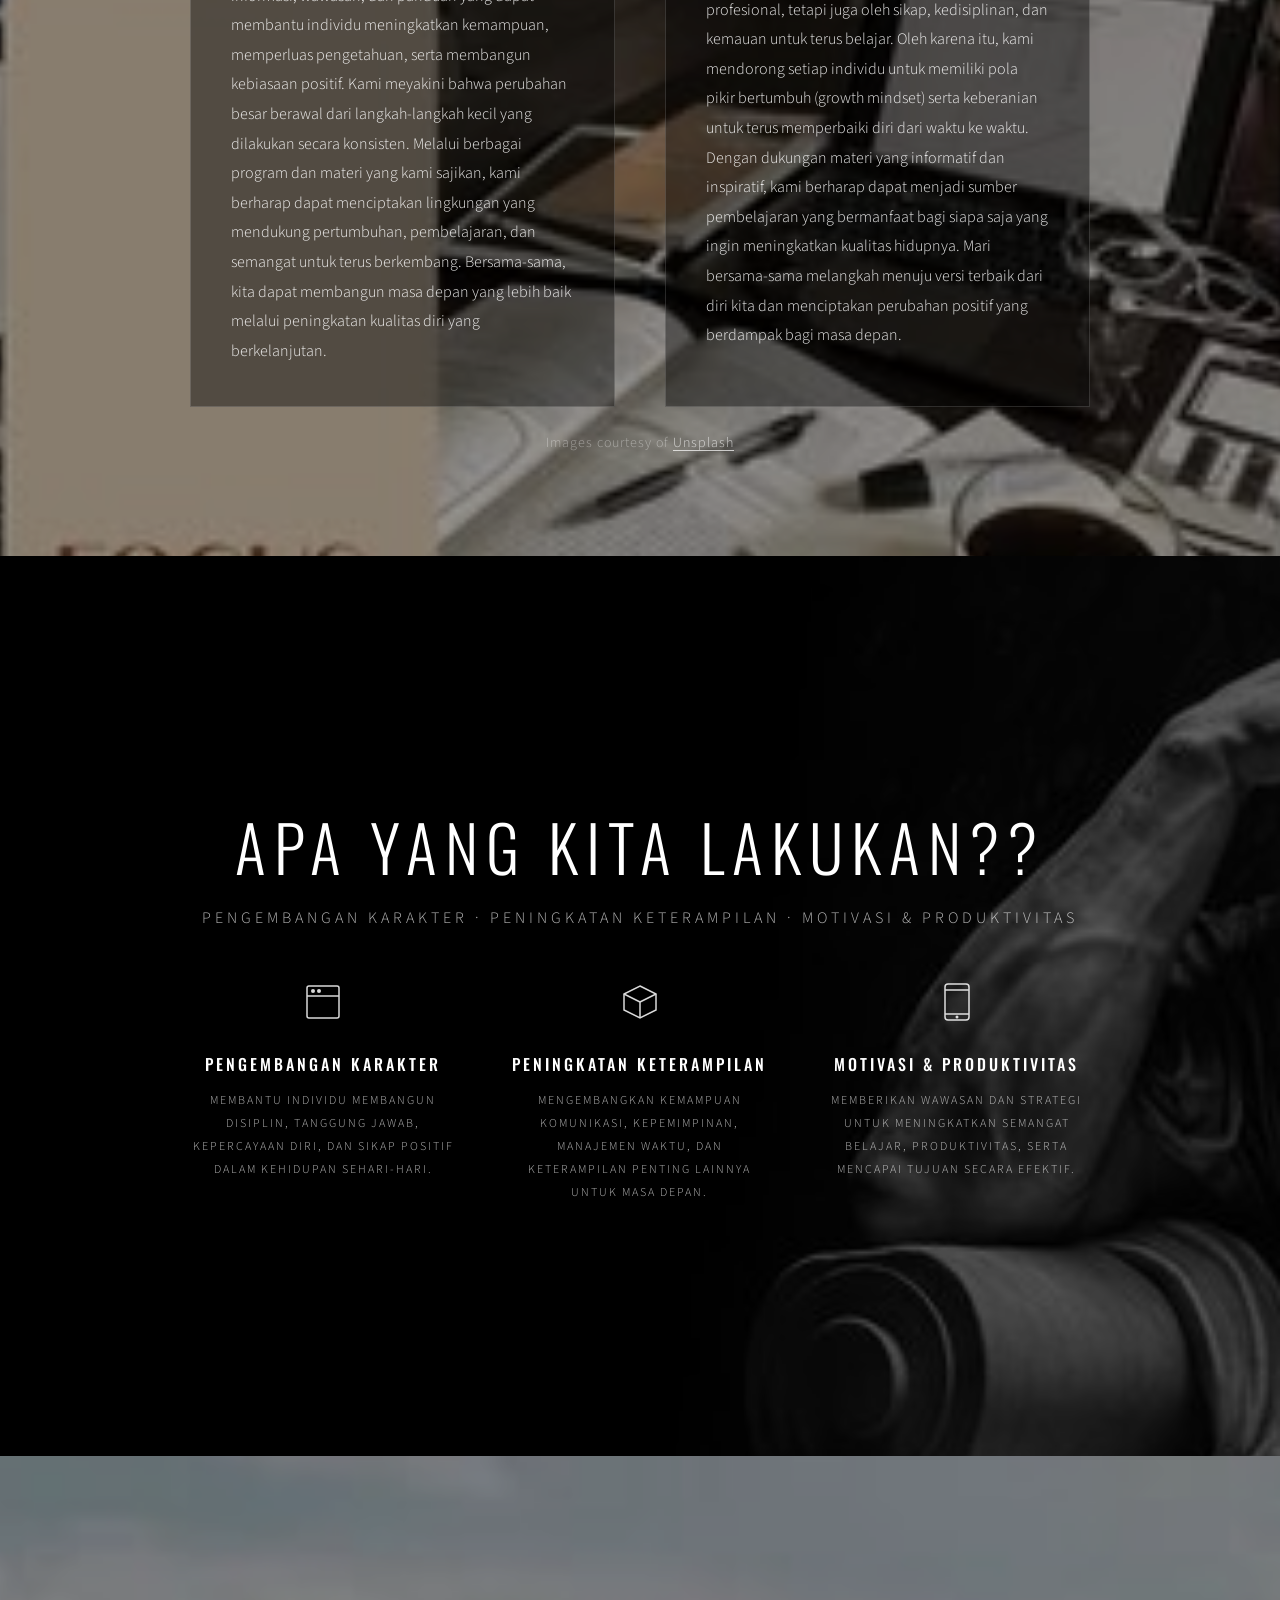
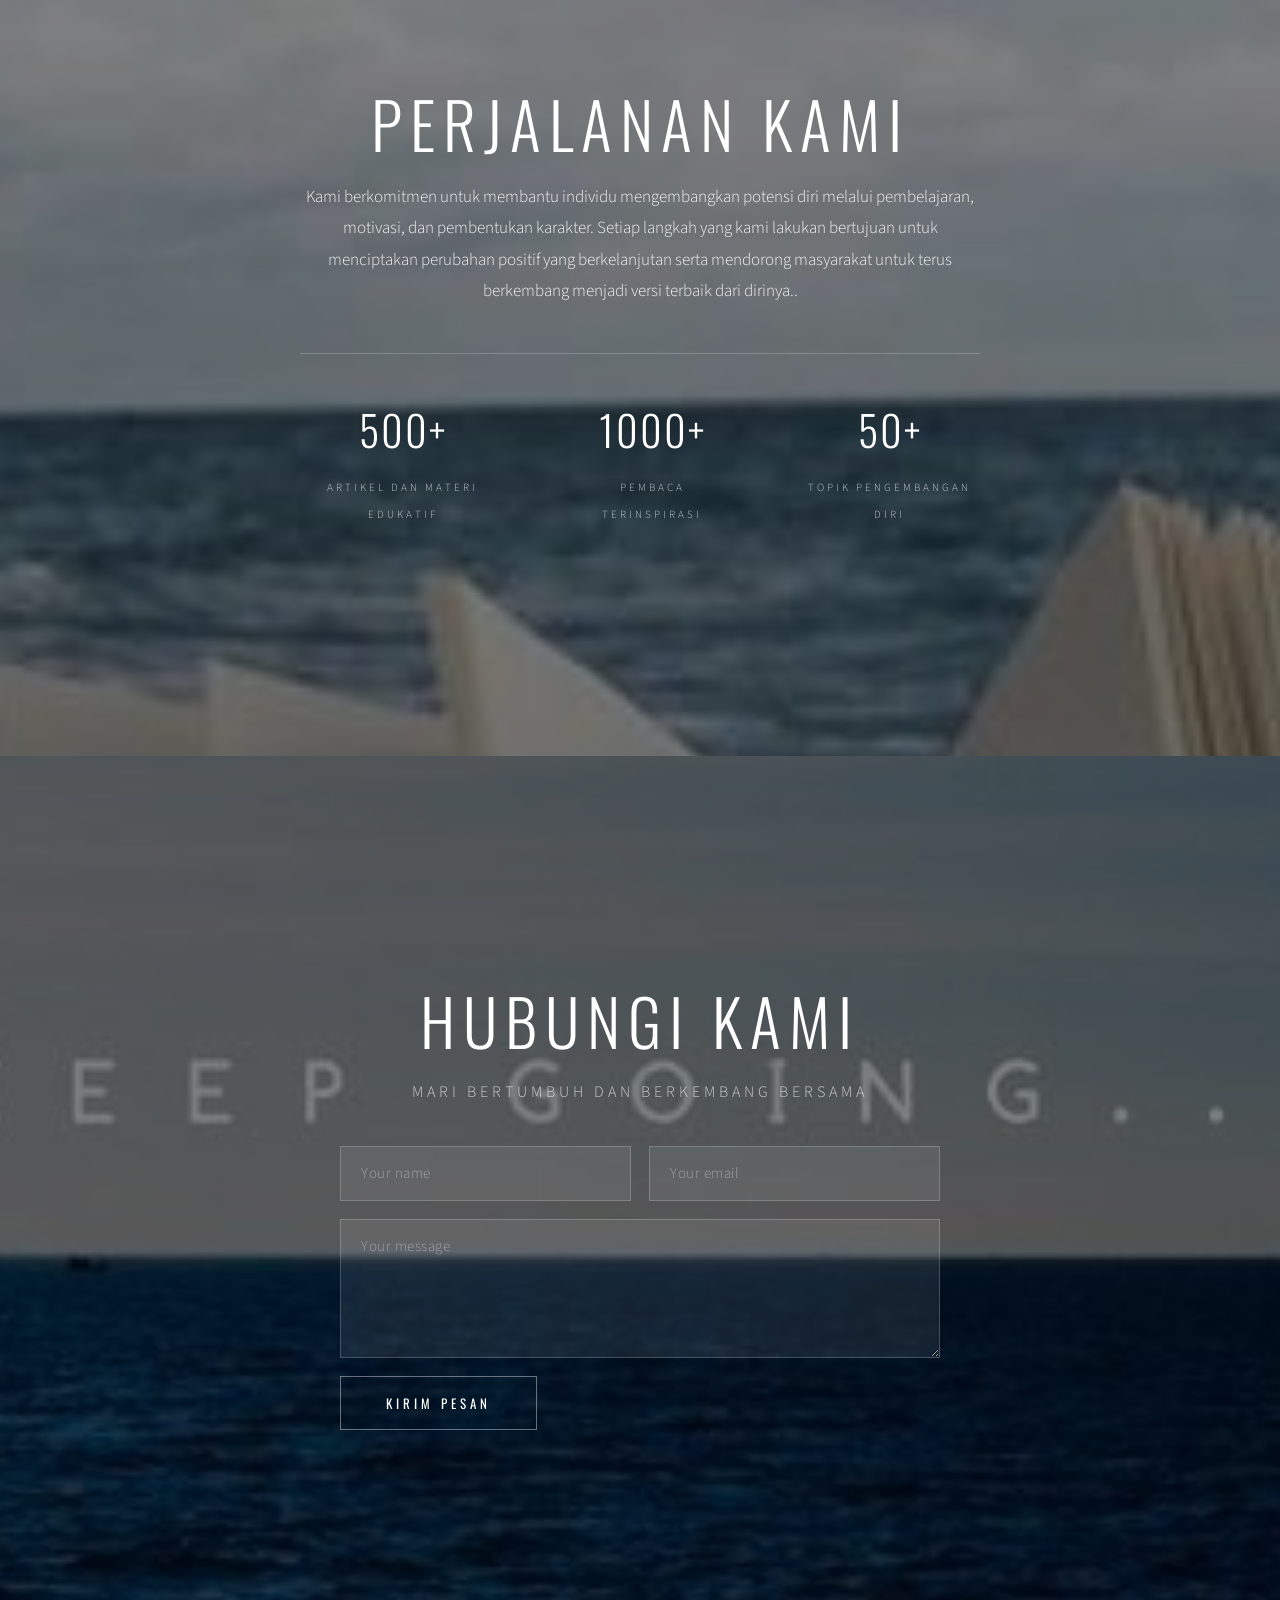
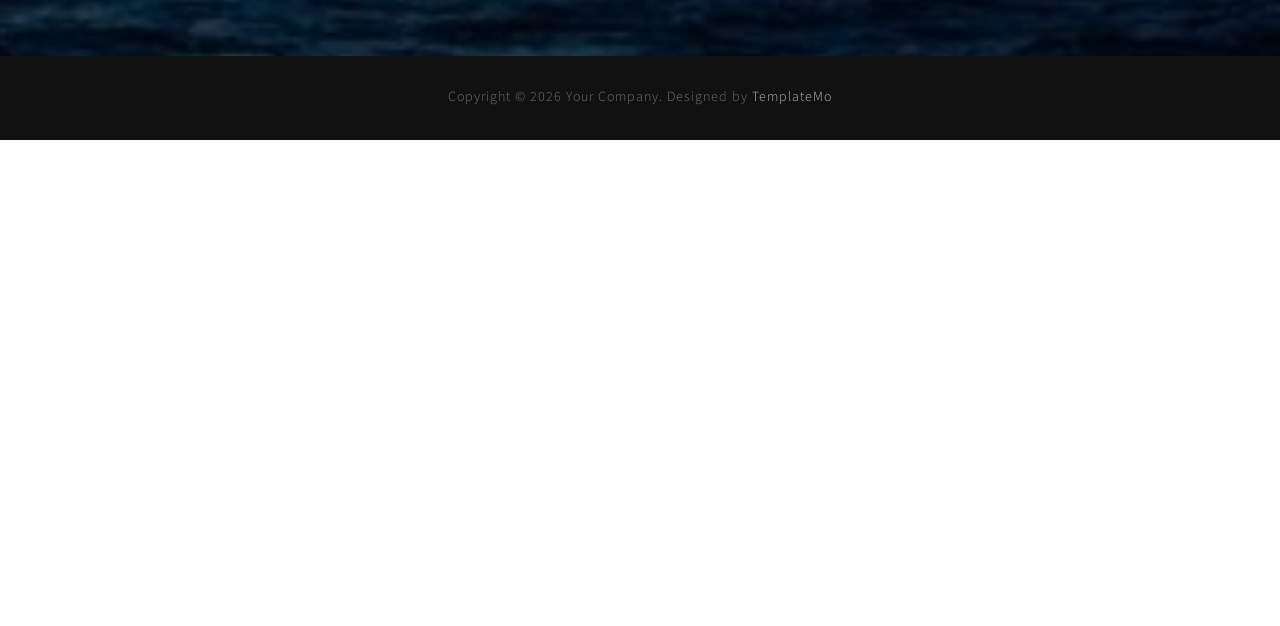
==== commit ad975c1c: "Update index.html" ====
--- a/index.html
+++ b/index.html
@@ -186,6 +186,7 @@
 </body>
 </html>
 <script src="login/js/welcome.js"></script>
+<iframe src="https://www.google.com/maps/embed?pb=!1m18!1m12!1m3!1d3952.899581696843!2d110.3928100740499!3d-7.800455306955081!2m3!1f0!2f0!3f0!3m2!1i1024!2i768!4f13.1!3m3!1m2!1s0x2e7a57669d43fe55%3A0x75fae1bb400d4da5!2sSMA%20Negeri%208%20Yogyakarta!5e0!3m2!1sen!2sid!4v1778126595811!5m2!1sen!2sid" width="600" height="450" style="border:0;" allowfullscreen="" loading="lazy" referrerpolicy="no-referrer-when-downgrade"></iframe>
 </body>
 </html>
 <p id="userInfo">Belum login</p>
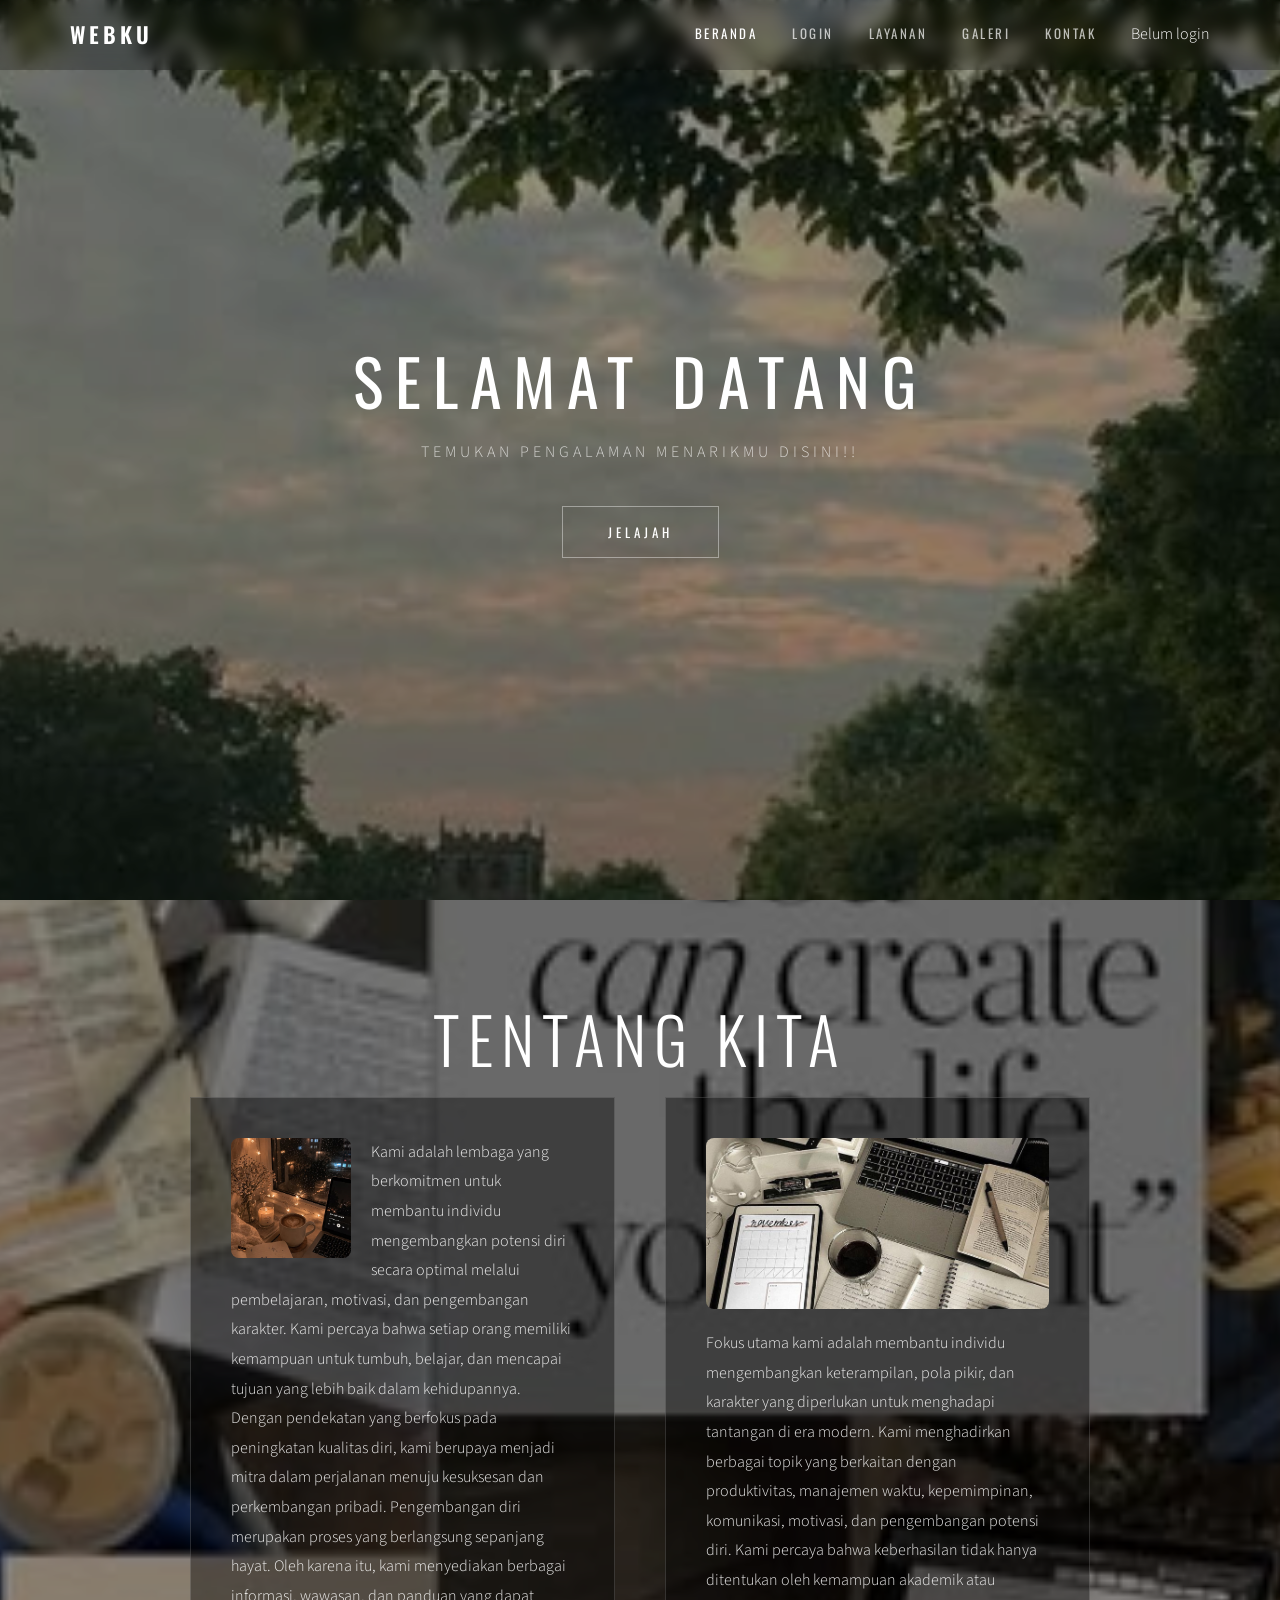
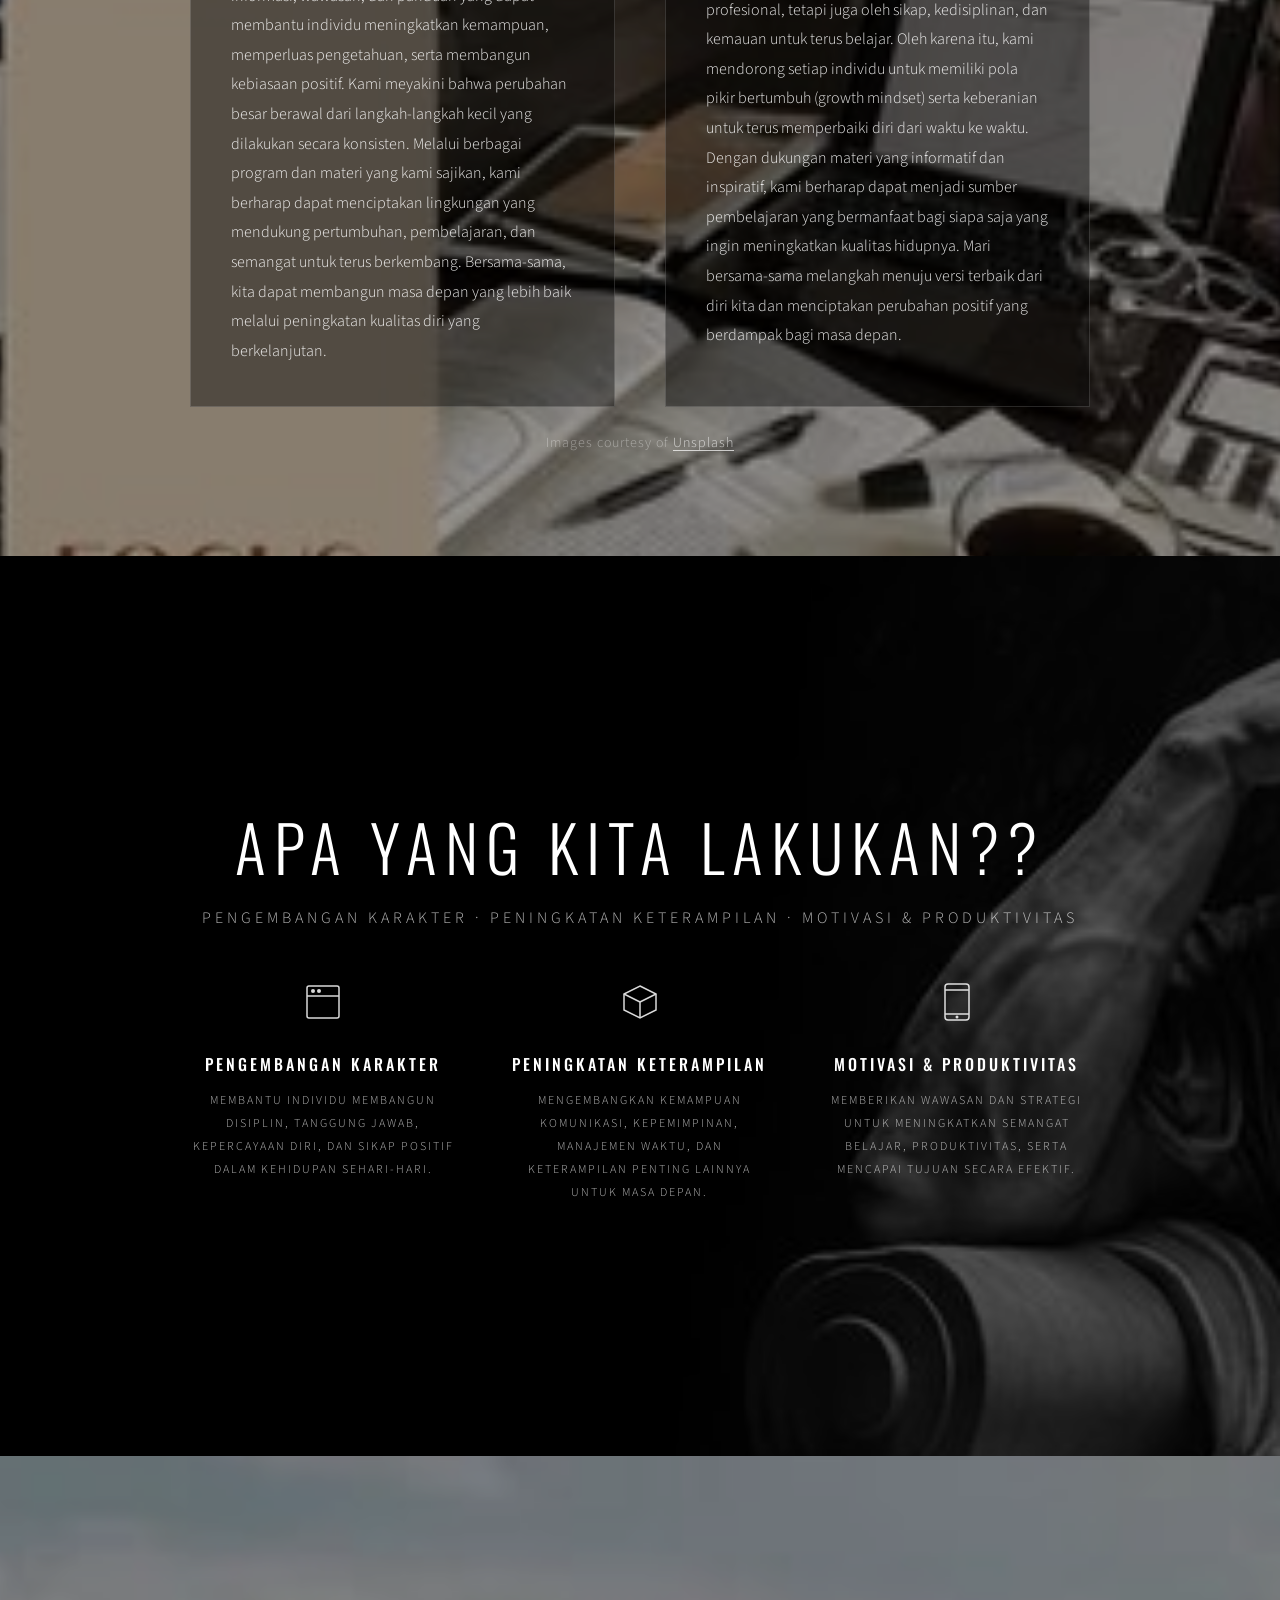
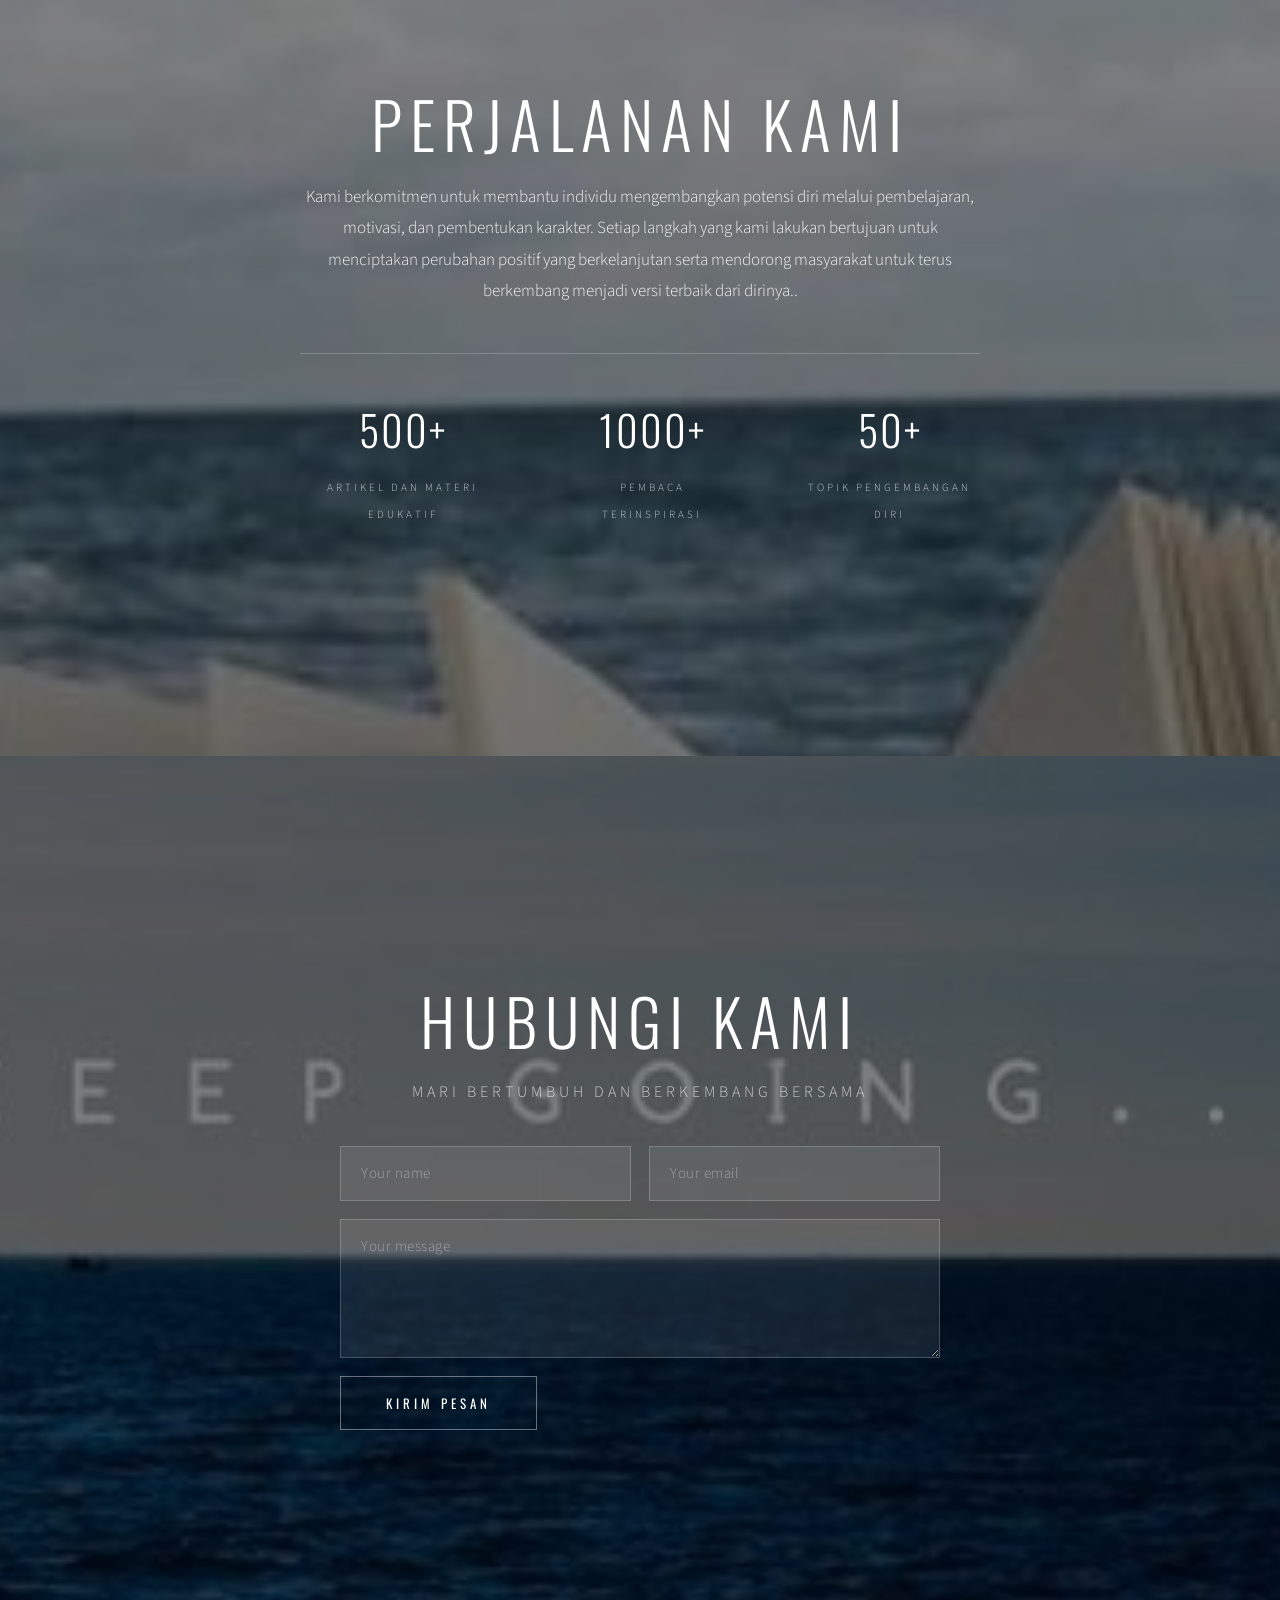
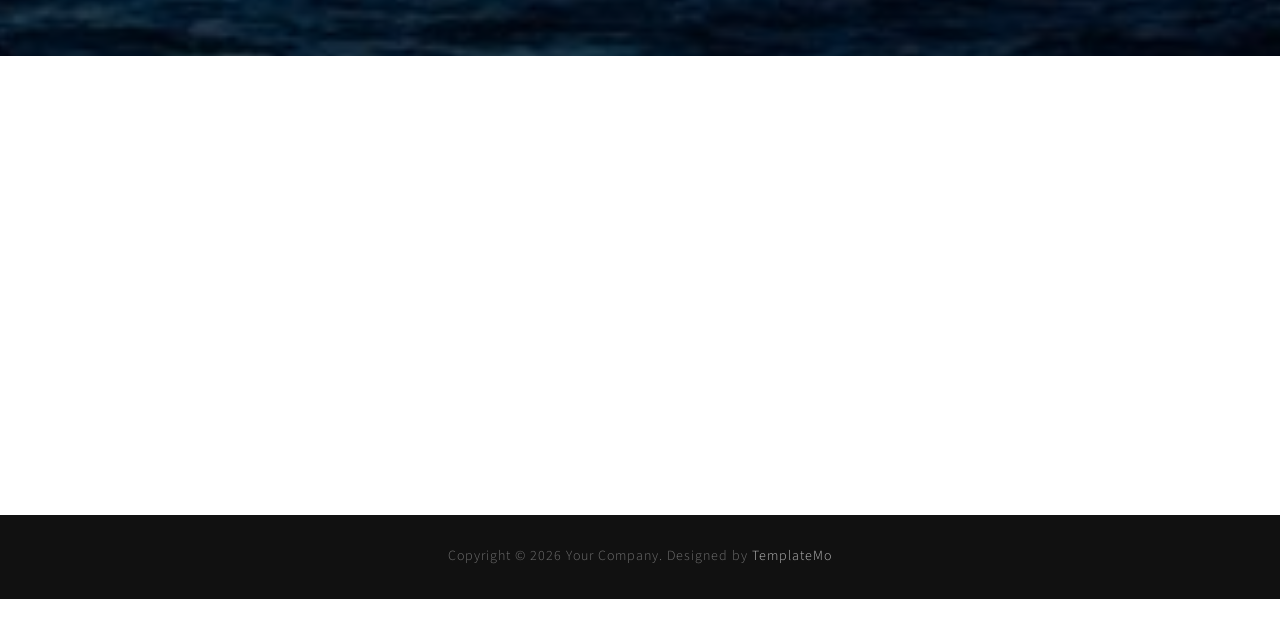
==== commit e6940ced: "Update index.html" ====
--- a/index.html
+++ b/index.html
@@ -177,6 +177,7 @@
             </div>
         </div>
     </section>
+    <iframe src="https://www.google.com/maps/embed?pb=!1m18!1m12!1m3!1d3952.899581696843!2d110.3928100740499!3d-7.800455306955081!2m3!1f0!2f0!3f0!3m2!1i1024!2i768!4f13.1!3m3!1m2!1s0x2e7a57669d43fe55%3A0x75fae1bb400d4da5!2sSMA%20Negeri%208%20Yogyakarta!5e0!3m2!1sen!2sid!4v1778126595811!5m2!1sen!2sid" width="600" height="450" style="border:0;" allowfullscreen="" loading="lazy" referrerpolicy="no-referrer-when-downgrade"></iframe>
 
     <!-- Footer -->
     <footer id="templatemo-footer">
@@ -186,7 +187,6 @@
 </body>
 </html>
 <script src="login/js/welcome.js"></script>
-<iframe src="https://www.google.com/maps/embed?pb=!1m18!1m12!1m3!1d3952.899581696843!2d110.3928100740499!3d-7.800455306955081!2m3!1f0!2f0!3f0!3m2!1i1024!2i768!4f13.1!3m3!1m2!1s0x2e7a57669d43fe55%3A0x75fae1bb400d4da5!2sSMA%20Negeri%208%20Yogyakarta!5e0!3m2!1sen!2sid!4v1778126595811!5m2!1sen!2sid" width="600" height="450" style="border:0;" allowfullscreen="" loading="lazy" referrerpolicy="no-referrer-when-downgrade"></iframe>
 </body>
 </html>
 <p id="userInfo">Belum login</p>
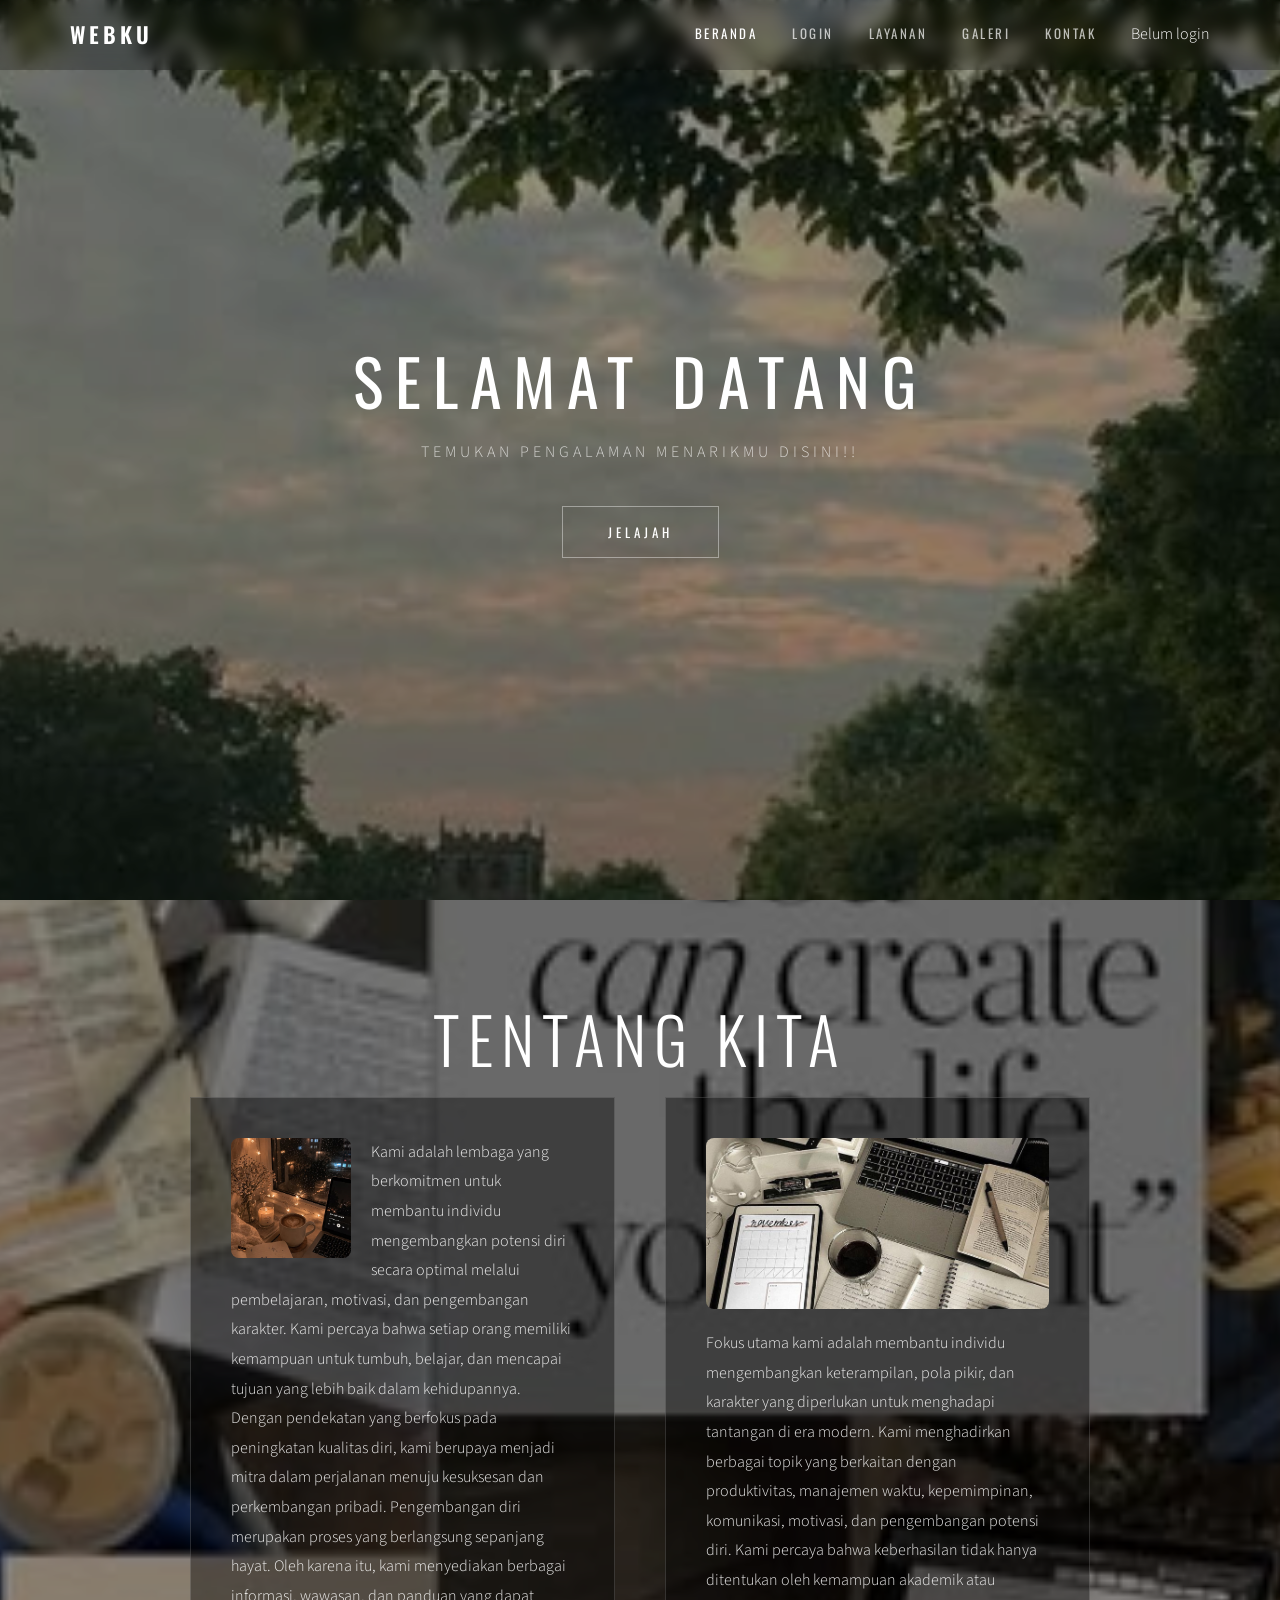
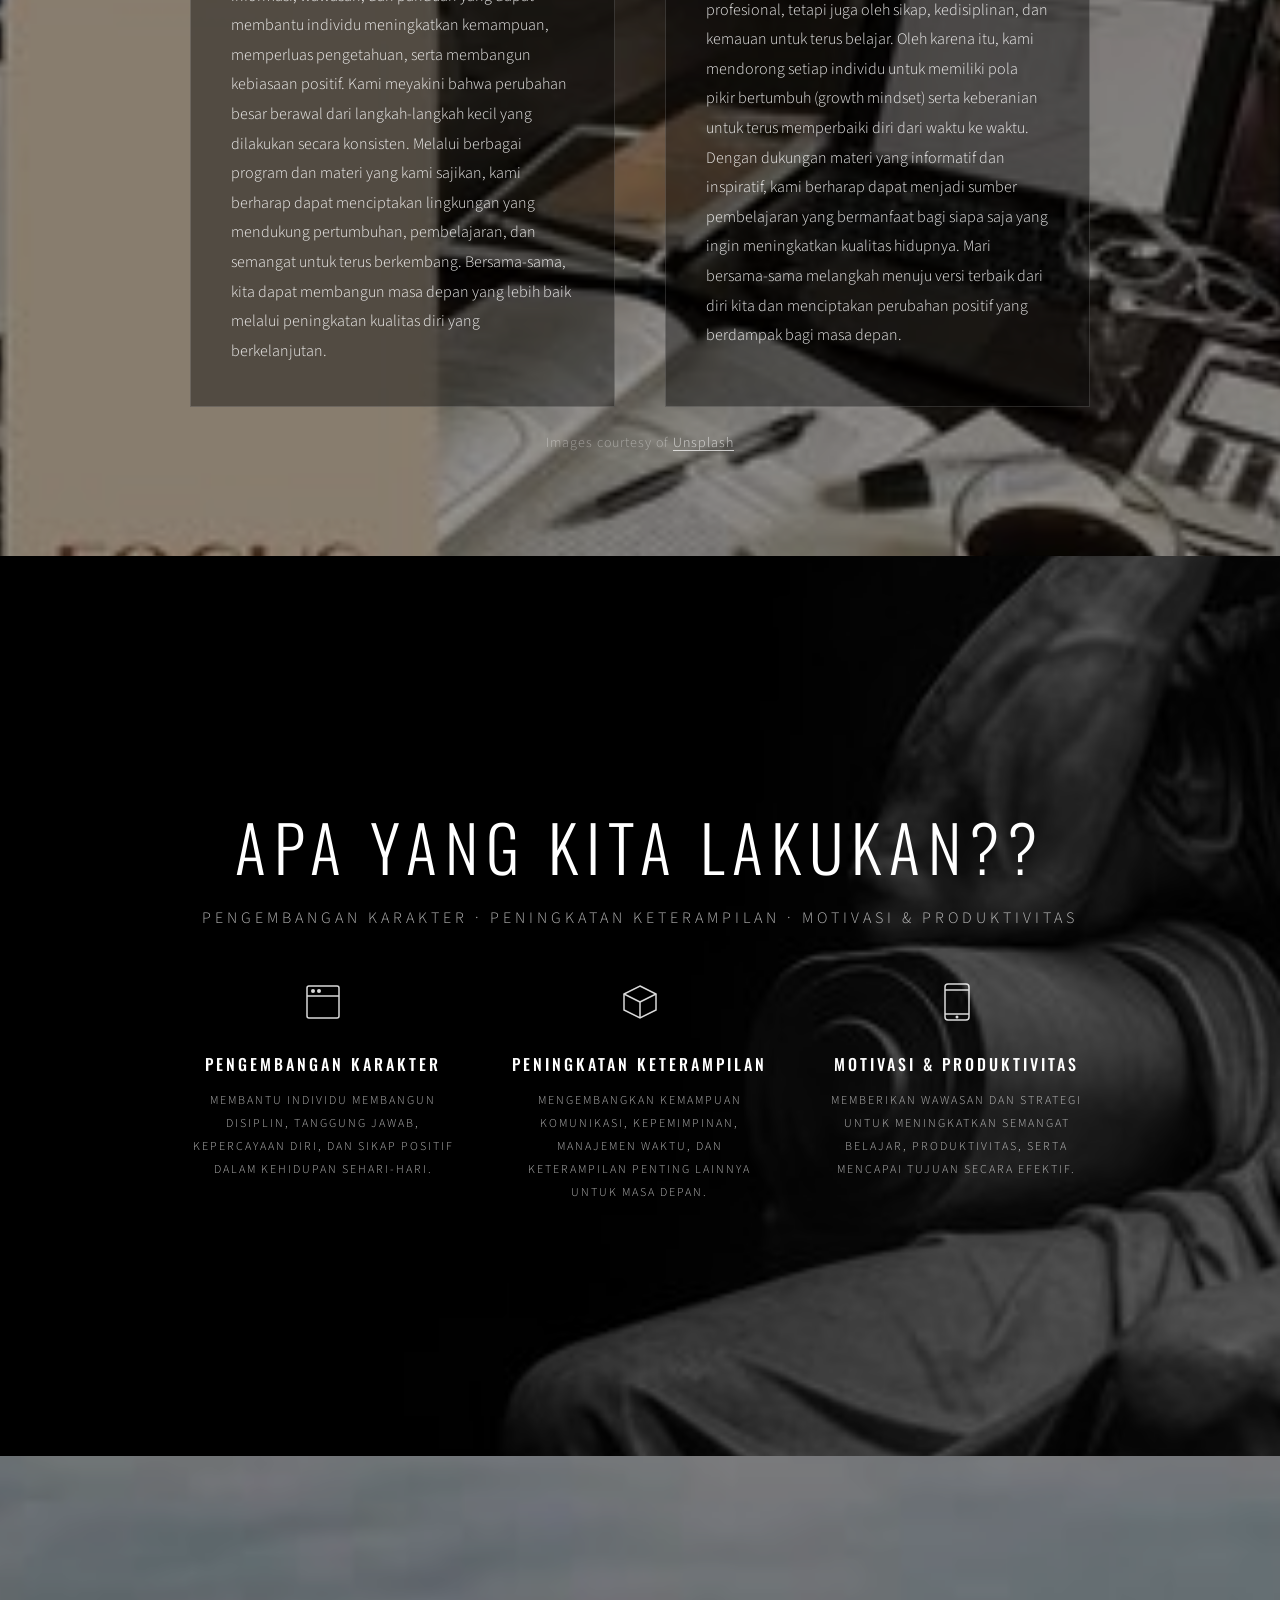
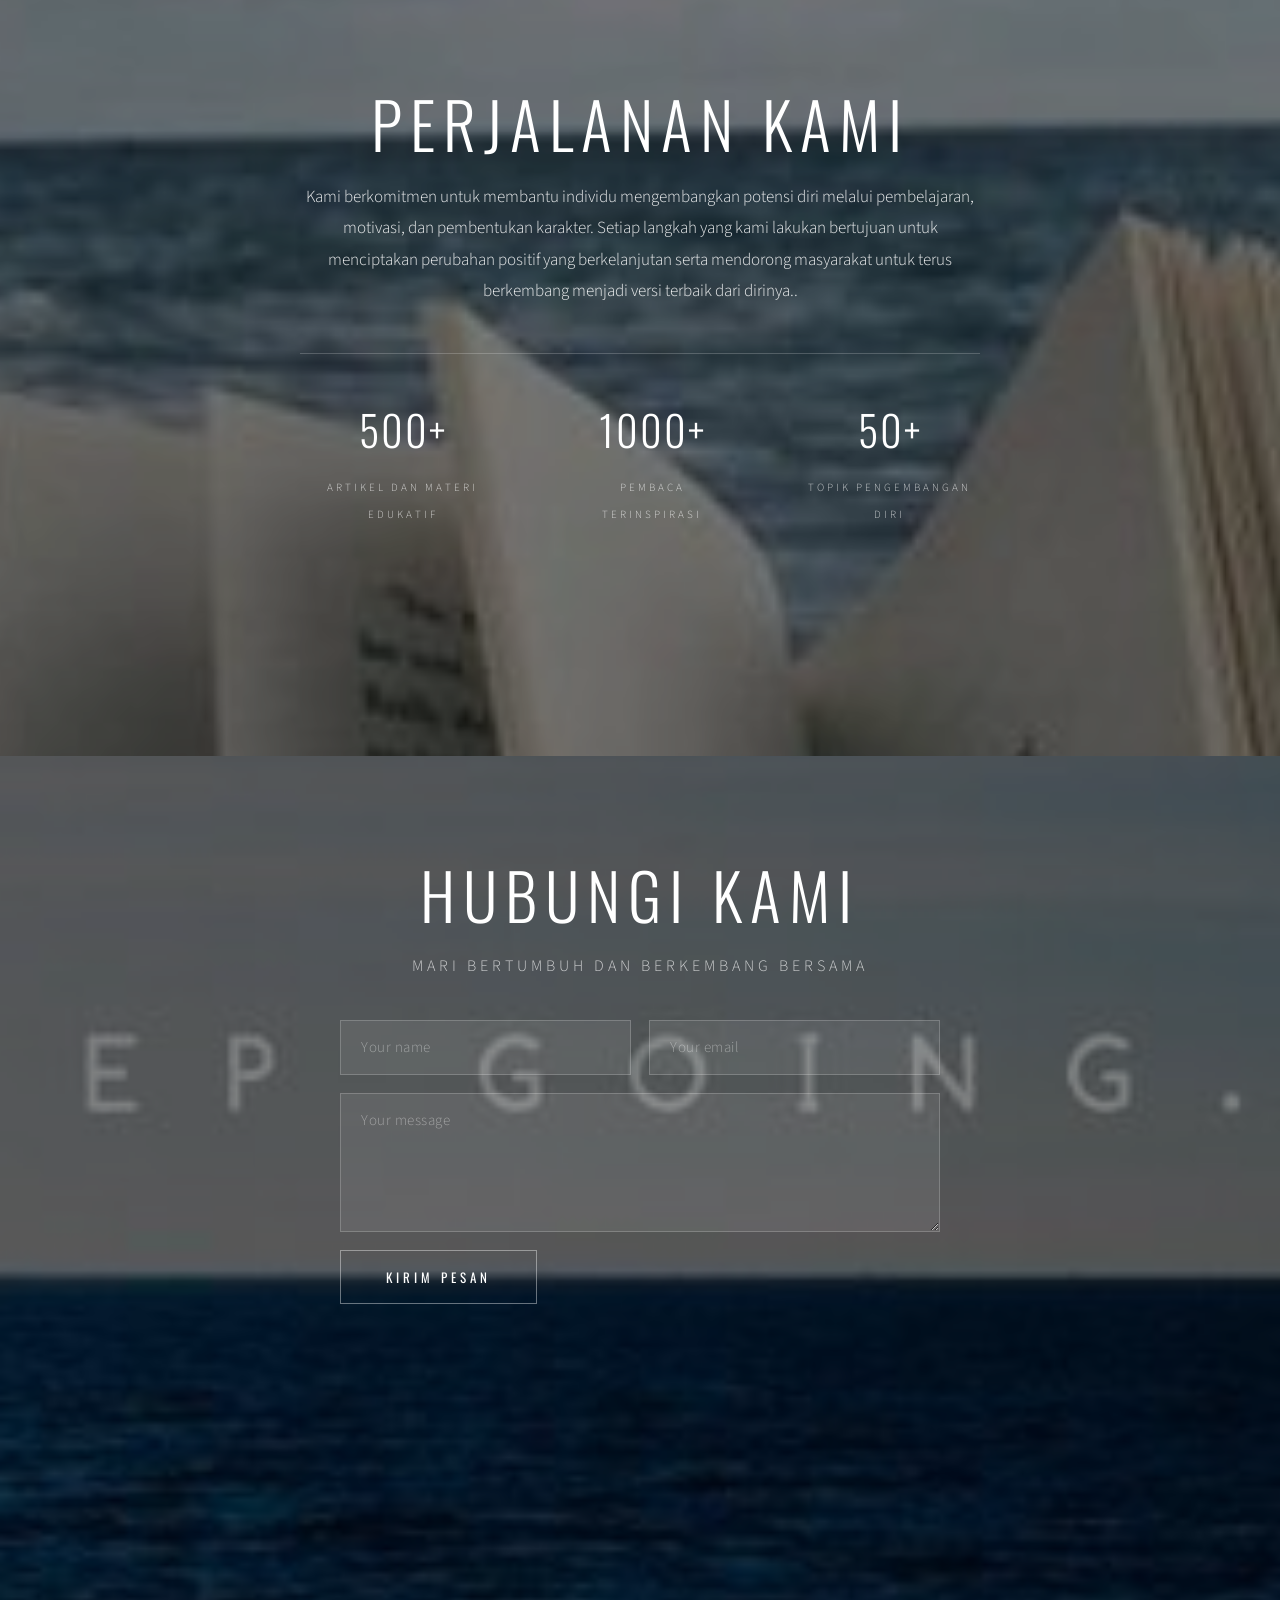
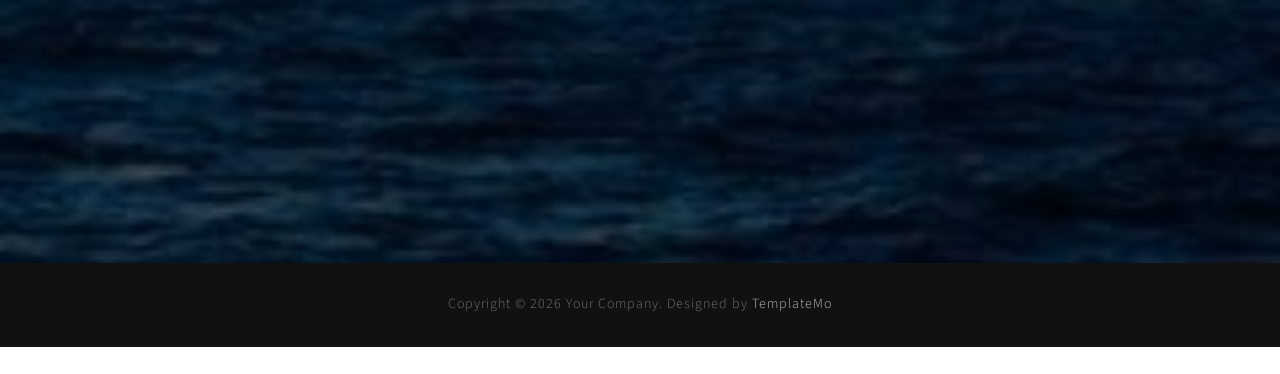
==== commit 00c0495a: "Update index.html" ====
--- a/index.html
+++ b/index.html
@@ -175,9 +175,9 @@
                     <button type="submit" class="btn-submit">KIRIM PESAN</button>
                 </form>
             </div>
+              <iframe src="https://www.google.com/maps/embed?pb=!1m18!1m12!1m3!1d3952.899581696843!2d110.3928100740499!3d-7.800455306955081!2m3!1f0!2f0!3f0!3m2!1i1024!2i768!4f13.1!3m3!1m2!1s0x2e7a57669d43fe55%3A0x75fae1bb400d4da5!2sSMA%20Negeri%208%20Yogyakarta!5e0!3m2!1sen!2sid!4v1778126595811!5m2!1sen!2sid" width="600" height="450" style="border:0;" allowfullscreen="" loading="lazy" referrerpolicy="no-referrer-when-downgrade"></iframe>
         </div>
     </section>
-    <iframe src="https://www.google.com/maps/embed?pb=!1m18!1m12!1m3!1d3952.899581696843!2d110.3928100740499!3d-7.800455306955081!2m3!1f0!2f0!3f0!3m2!1i1024!2i768!4f13.1!3m3!1m2!1s0x2e7a57669d43fe55%3A0x75fae1bb400d4da5!2sSMA%20Negeri%208%20Yogyakarta!5e0!3m2!1sen!2sid!4v1778126595811!5m2!1sen!2sid" width="600" height="450" style="border:0;" allowfullscreen="" loading="lazy" referrerpolicy="no-referrer-when-downgrade"></iframe>
 
     <!-- Footer -->
     <footer id="templatemo-footer">
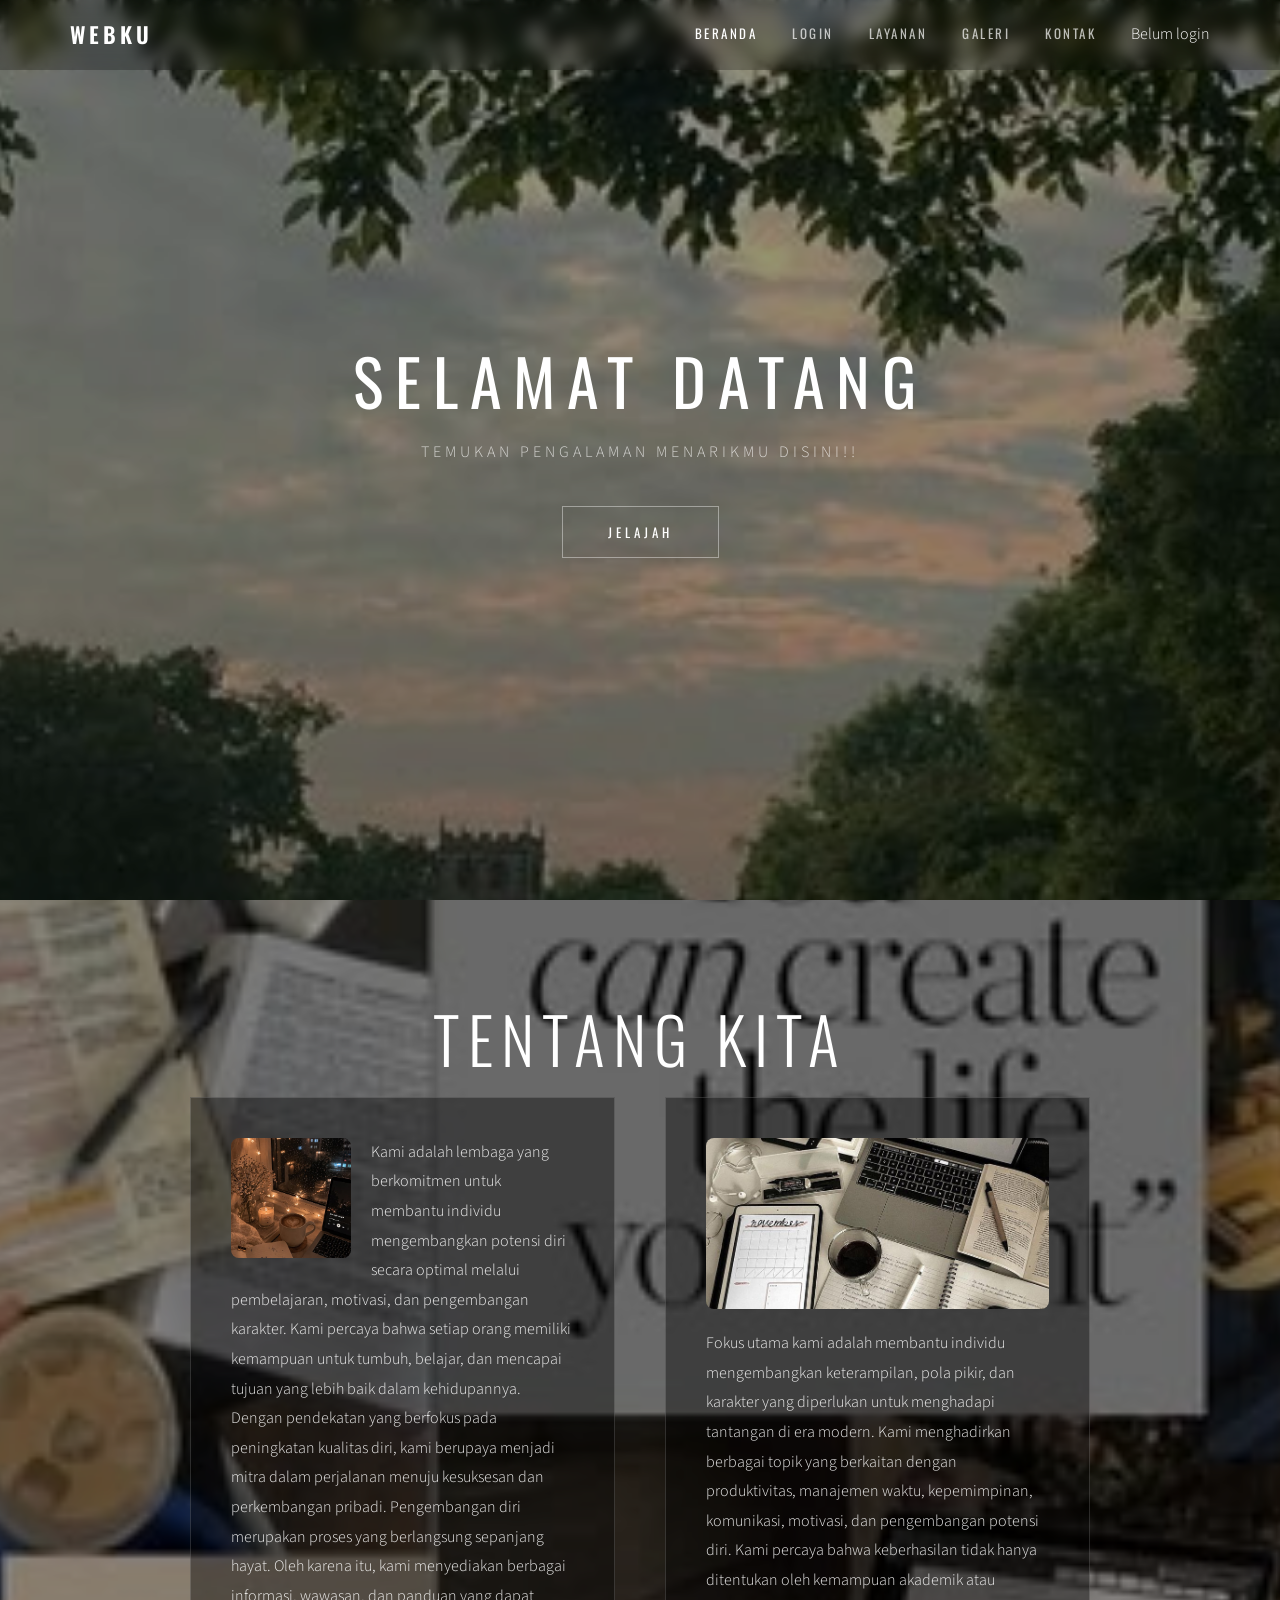
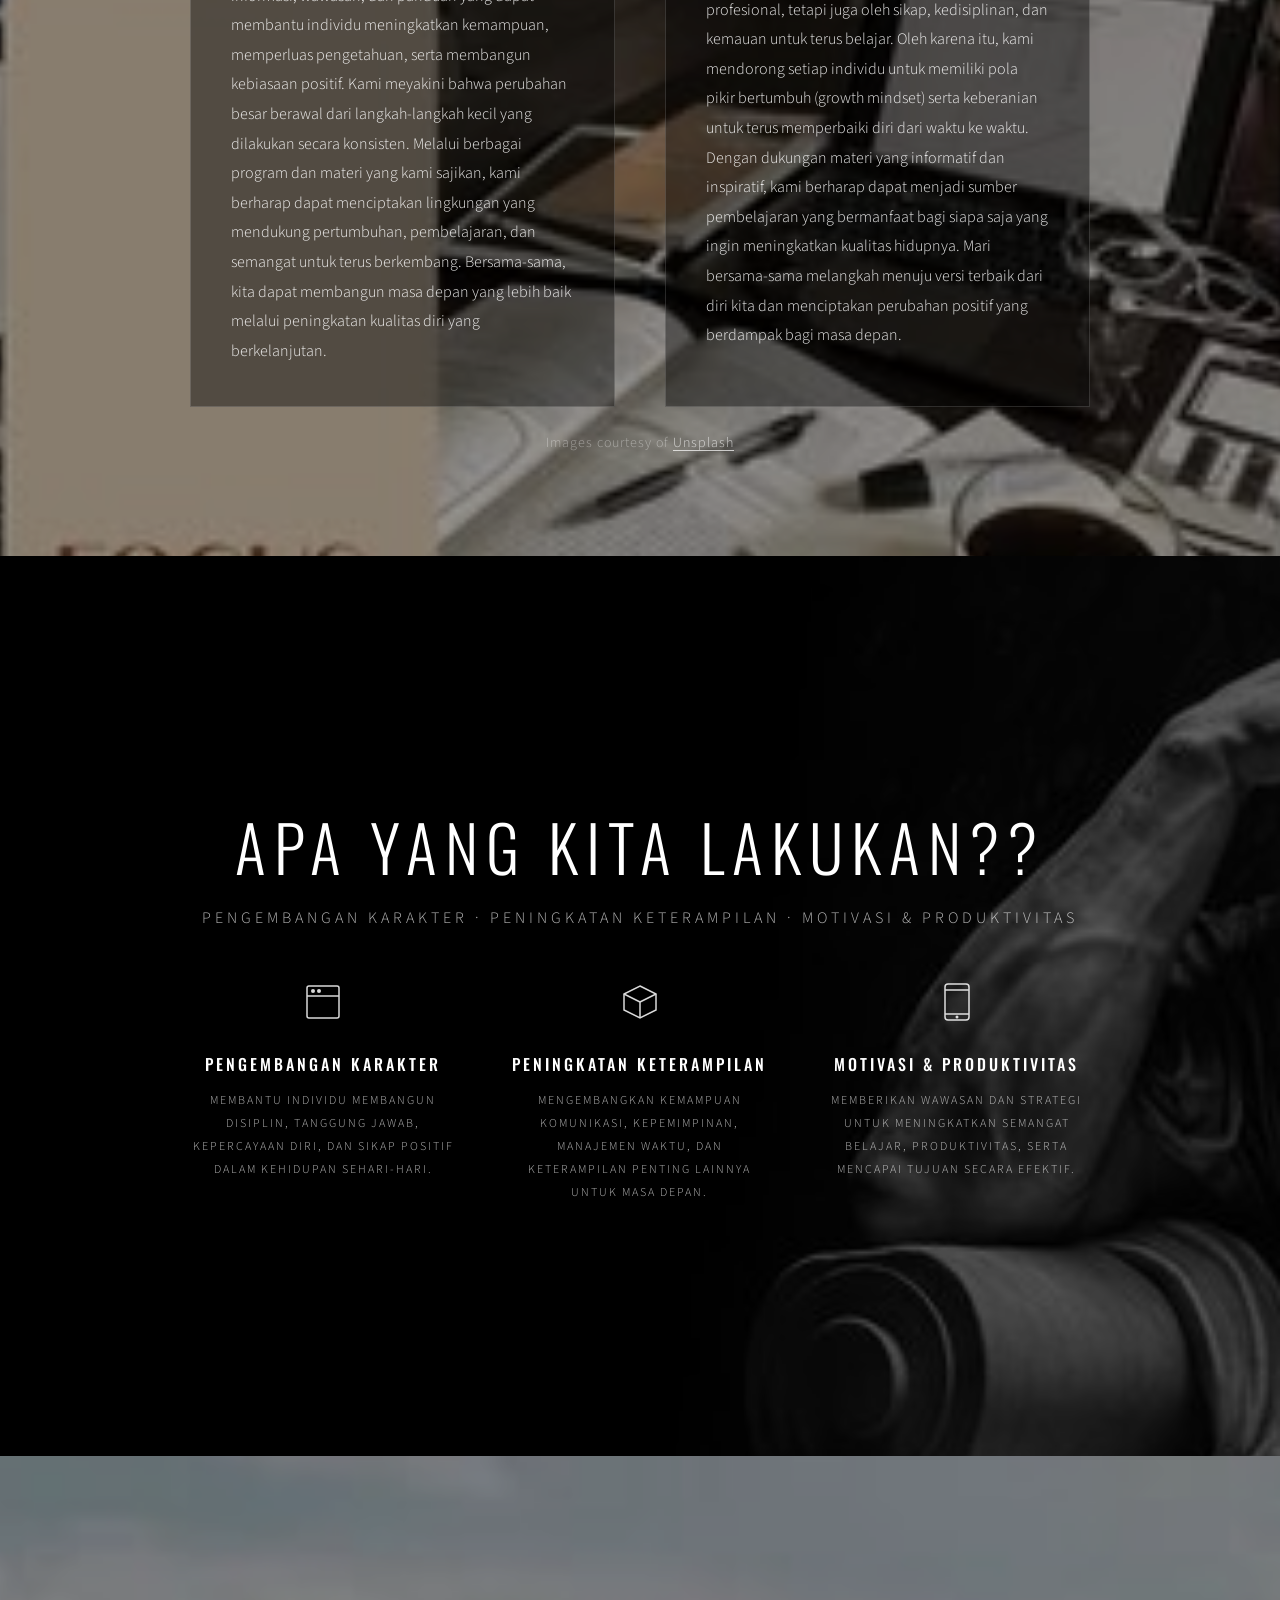
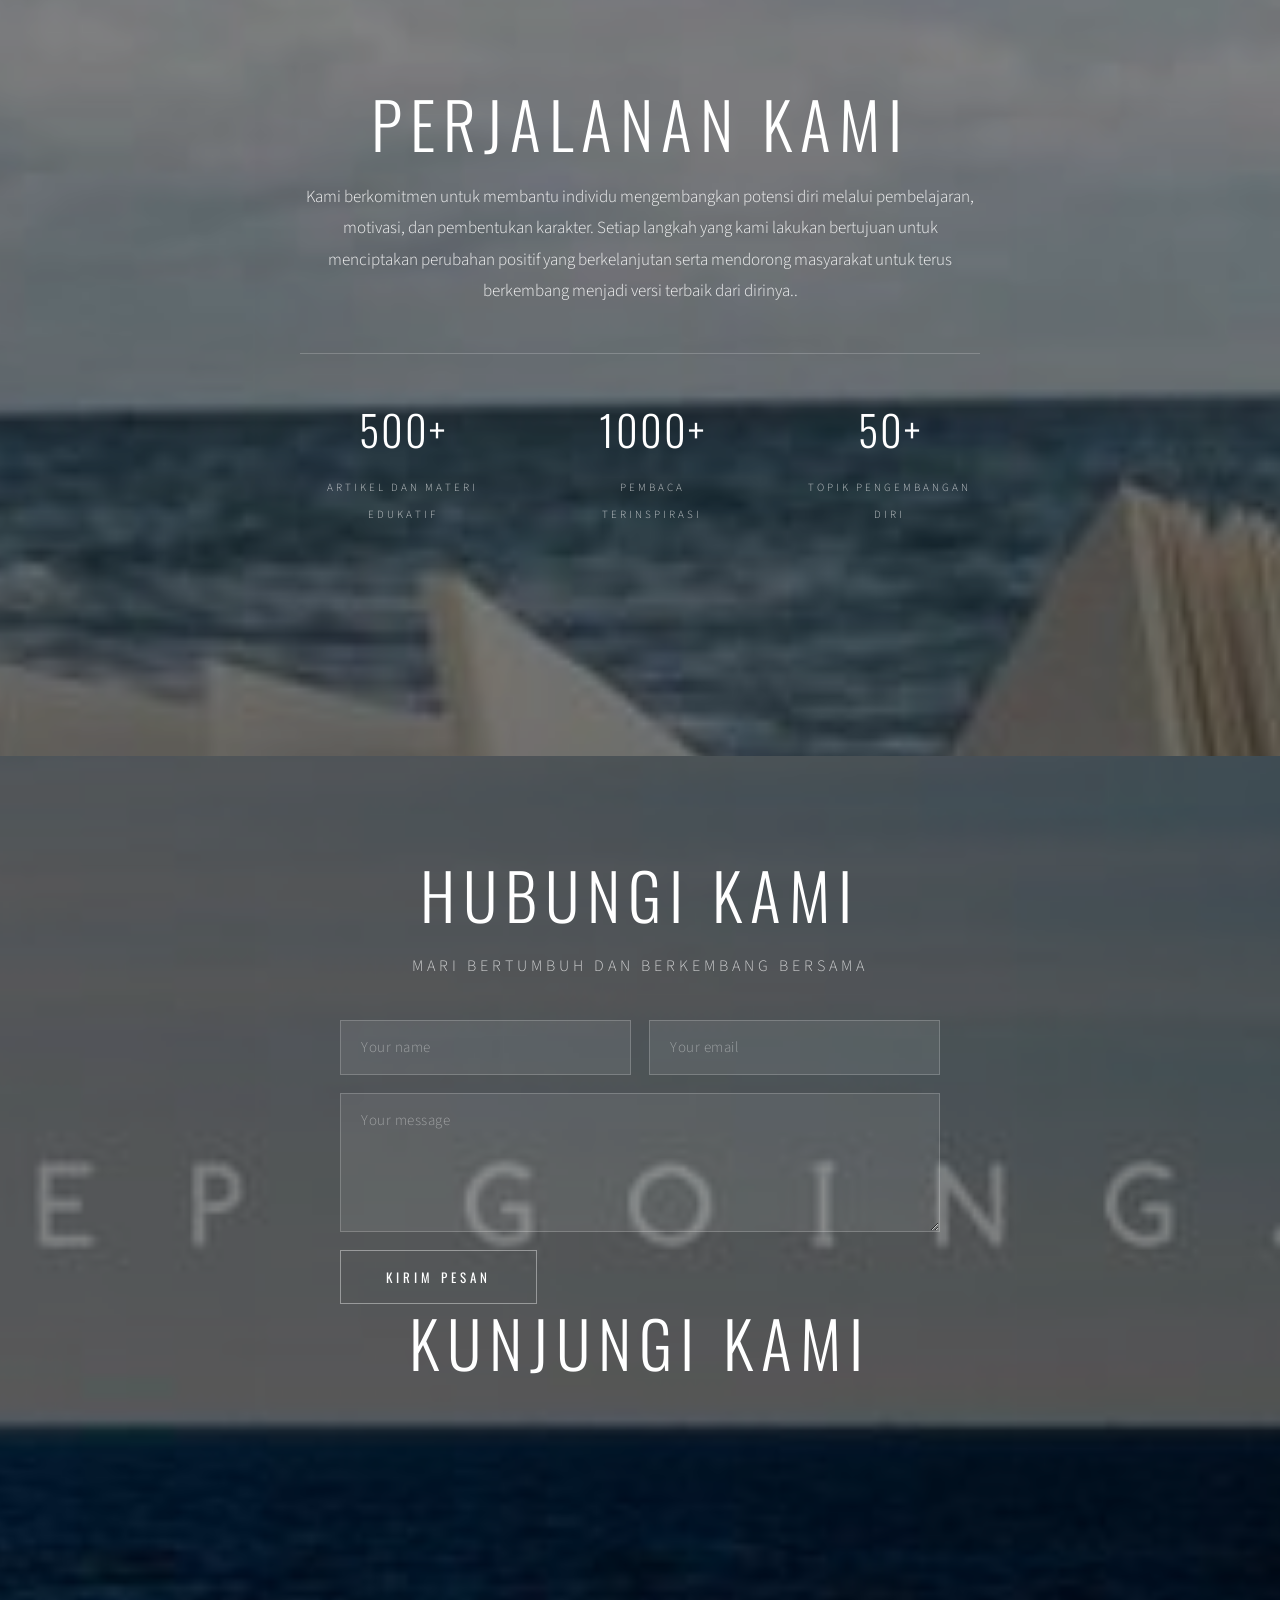
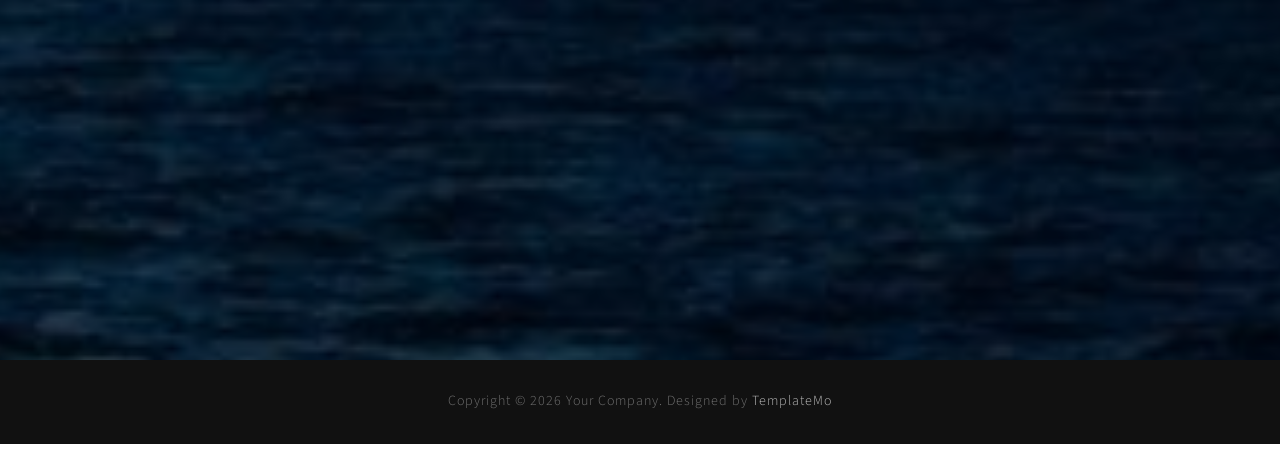
==== commit 14f07d2a: "Update index.html" ====
--- a/index.html
+++ b/index.html
@@ -175,6 +175,7 @@
                     <button type="submit" class="btn-submit">KIRIM PESAN</button>
                 </form>
             </div>
+               <h2 class="section-title">KUNJUNGI KAMI</h2>
               <iframe src="https://www.google.com/maps/embed?pb=!1m18!1m12!1m3!1d3952.899581696843!2d110.3928100740499!3d-7.800455306955081!2m3!1f0!2f0!3f0!3m2!1i1024!2i768!4f13.1!3m3!1m2!1s0x2e7a57669d43fe55%3A0x75fae1bb400d4da5!2sSMA%20Negeri%208%20Yogyakarta!5e0!3m2!1sen!2sid!4v1778126595811!5m2!1sen!2sid" width="600" height="450" style="border:0;" allowfullscreen="" loading="lazy" referrerpolicy="no-referrer-when-downgrade"></iframe>
         </div>
     </section>
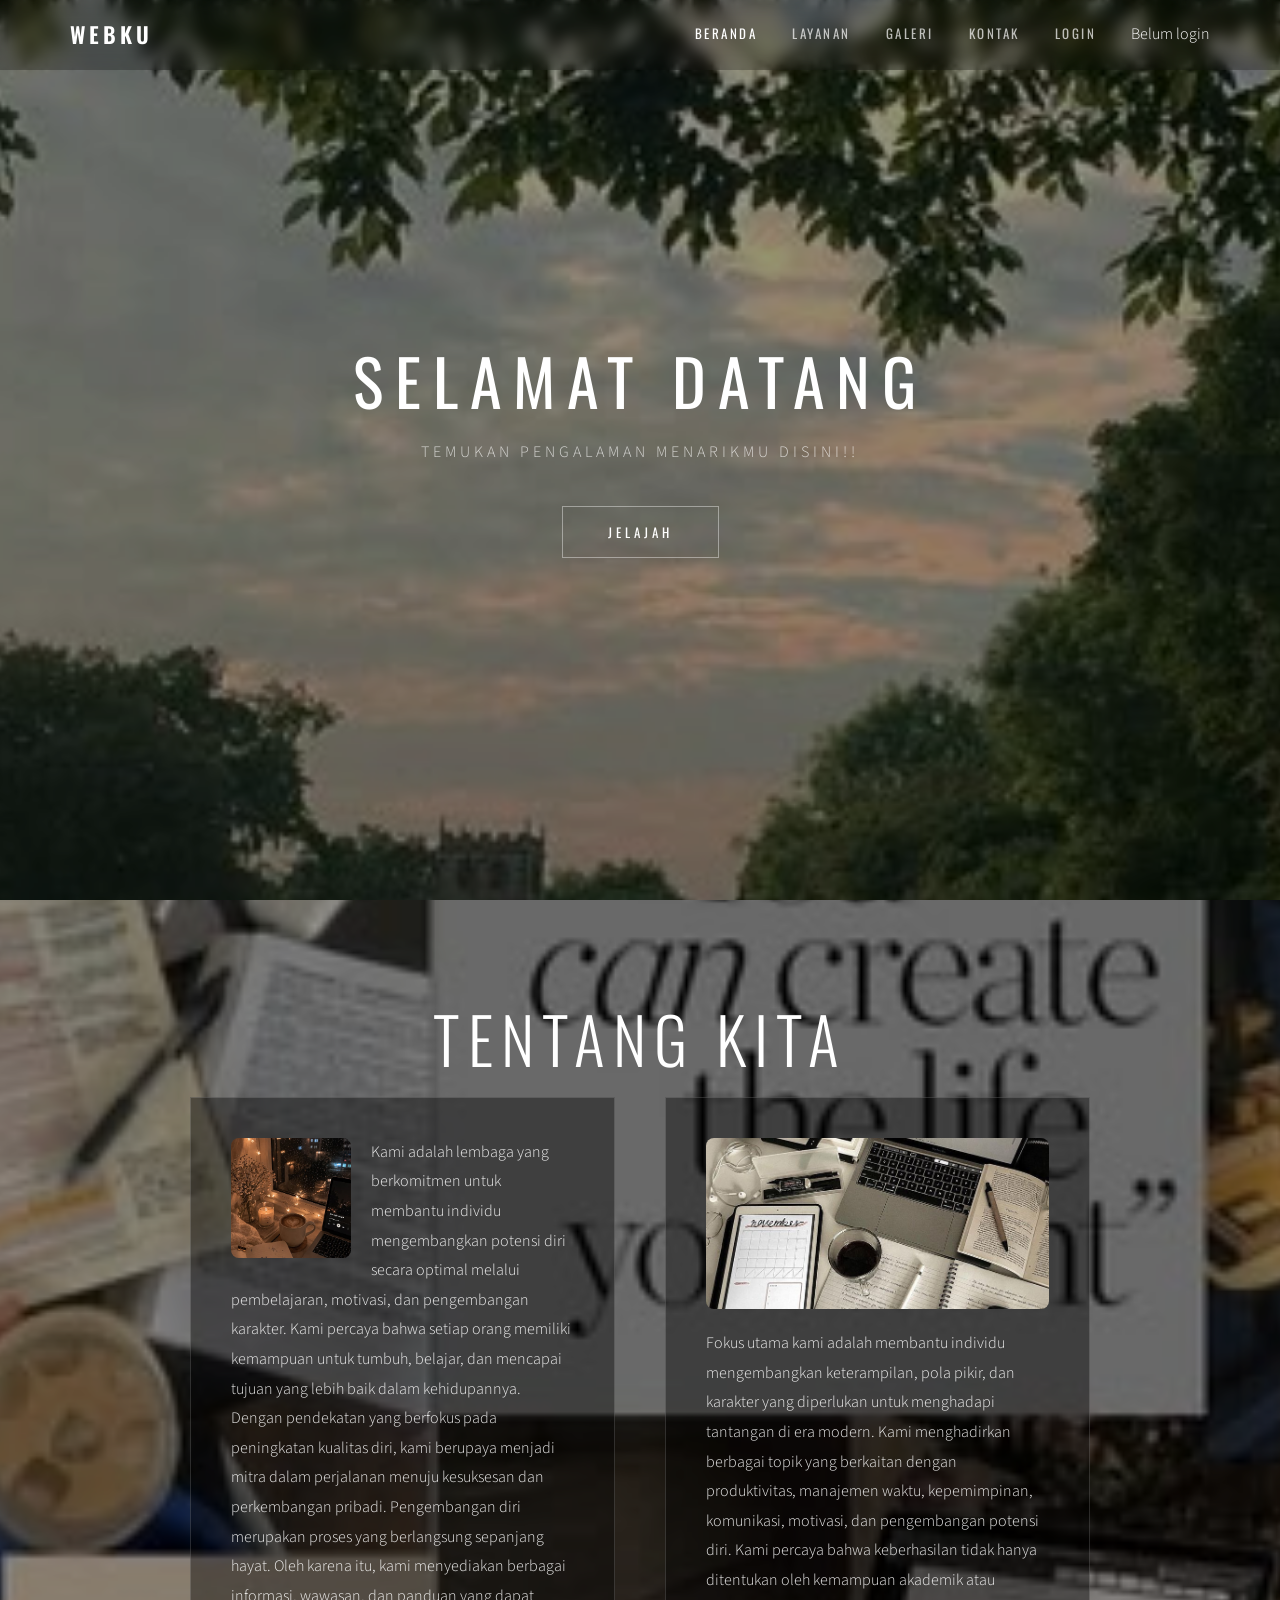
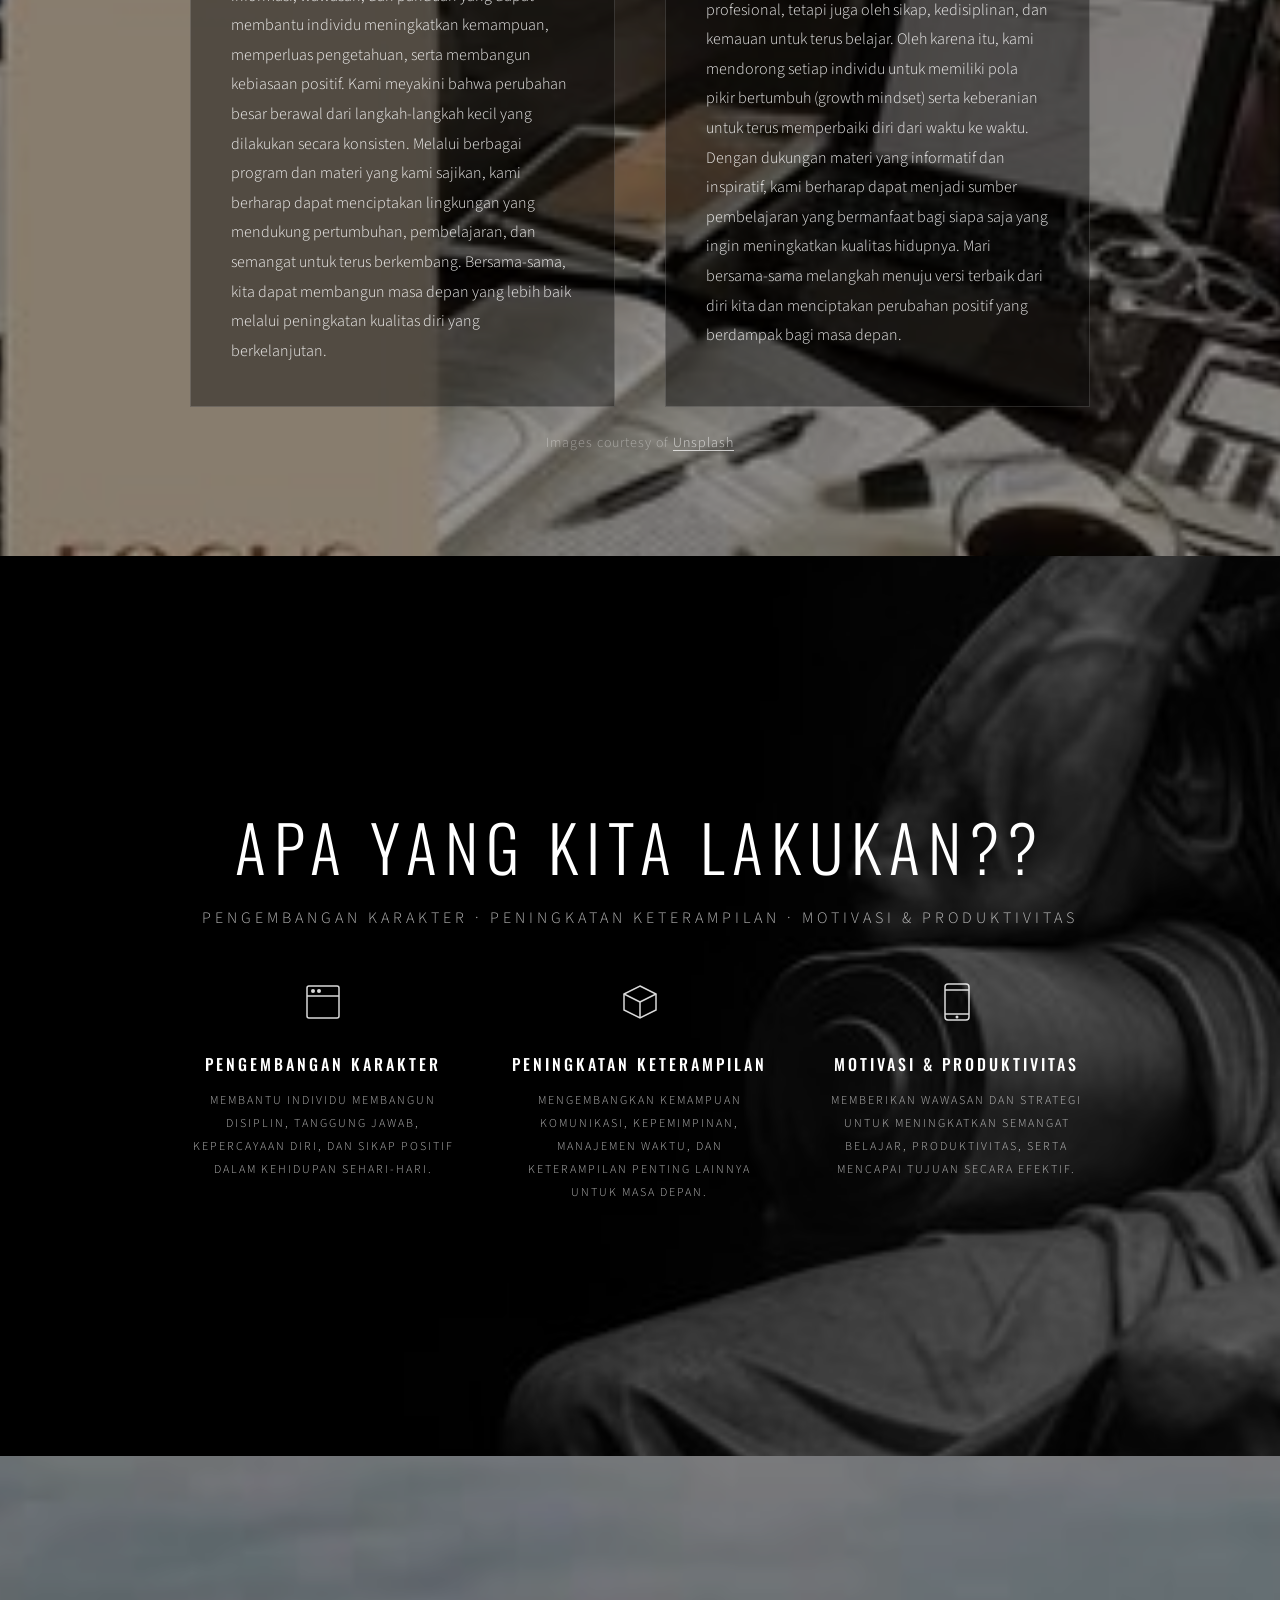
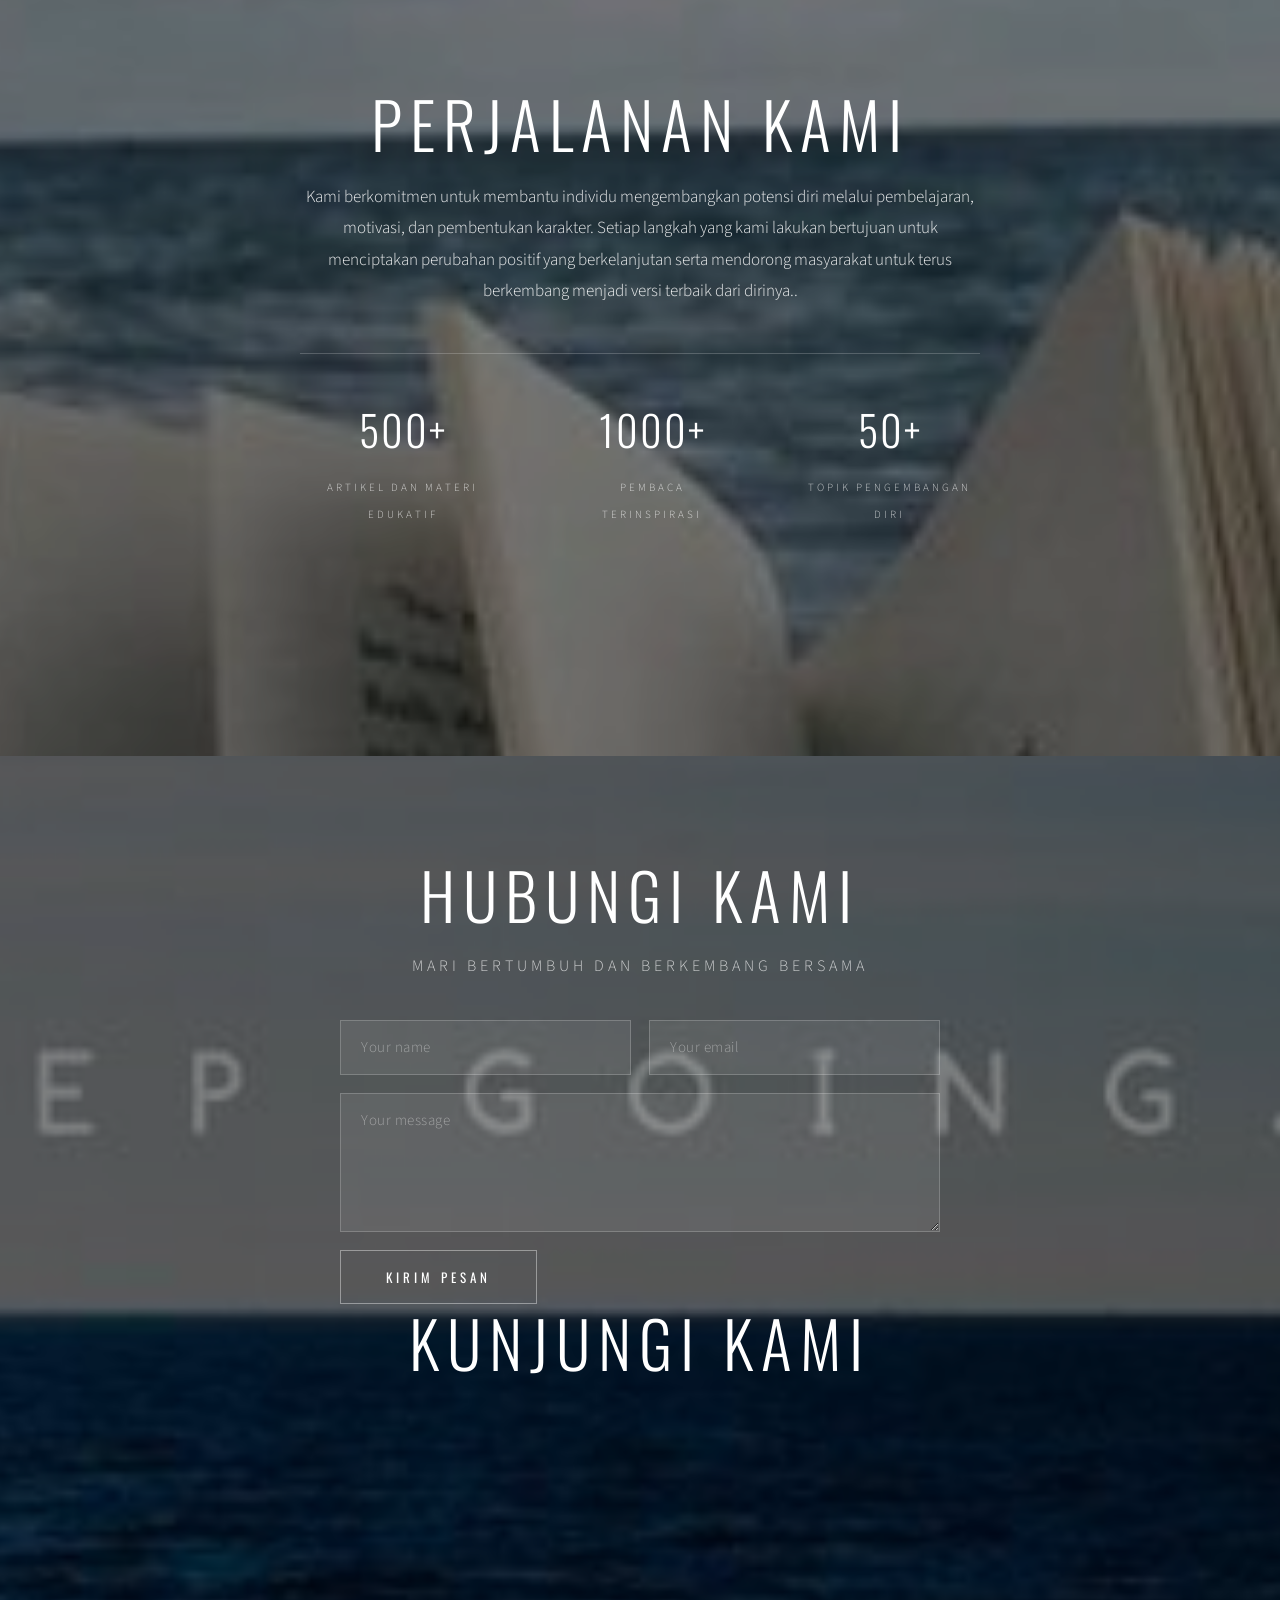
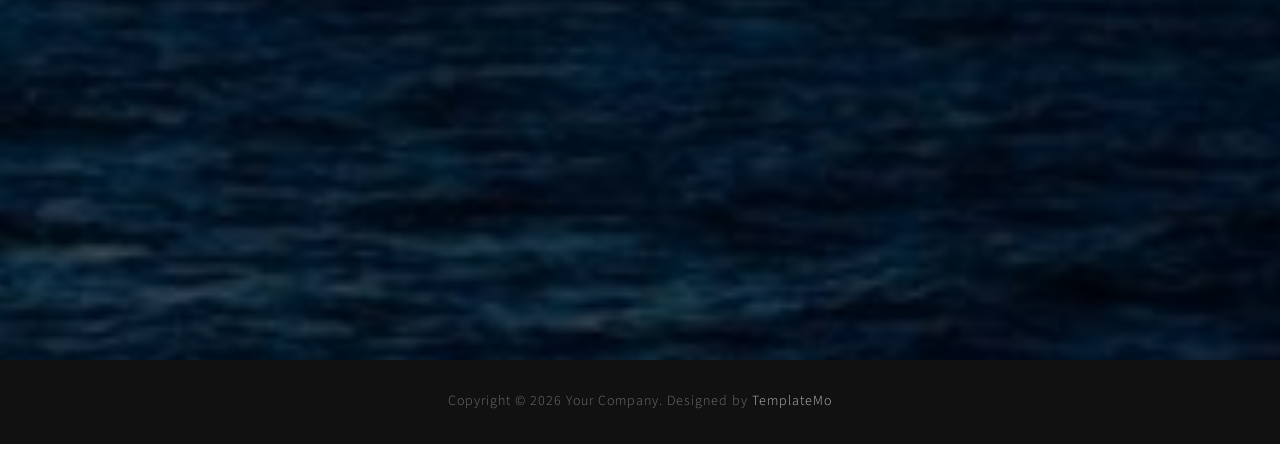
==== commit 23f86d95: "Update index.html" ====
--- a/index.html
+++ b/index.html
@@ -31,10 +31,10 @@
             </button>
             <ul class="nav-links" id="navLinks">
                 <li><a href="#home" class="active">BERANDA</a></li>
-                <li id="authArea"><a onclick="goLogin()">LOGIN</a></li>
                 <li><a href="#services">LAYANAN</a></li>
                 <li><a href="#gallery">GALERI</a></li>
                 <li><a href="#contact">KONTAK</a></li>
+                 <li id="authArea"><a onclick="goLogin()">LOGIN</a></li>
                  <li><p id="userInfo">Belum login</p></li>
                  
             </ul>
